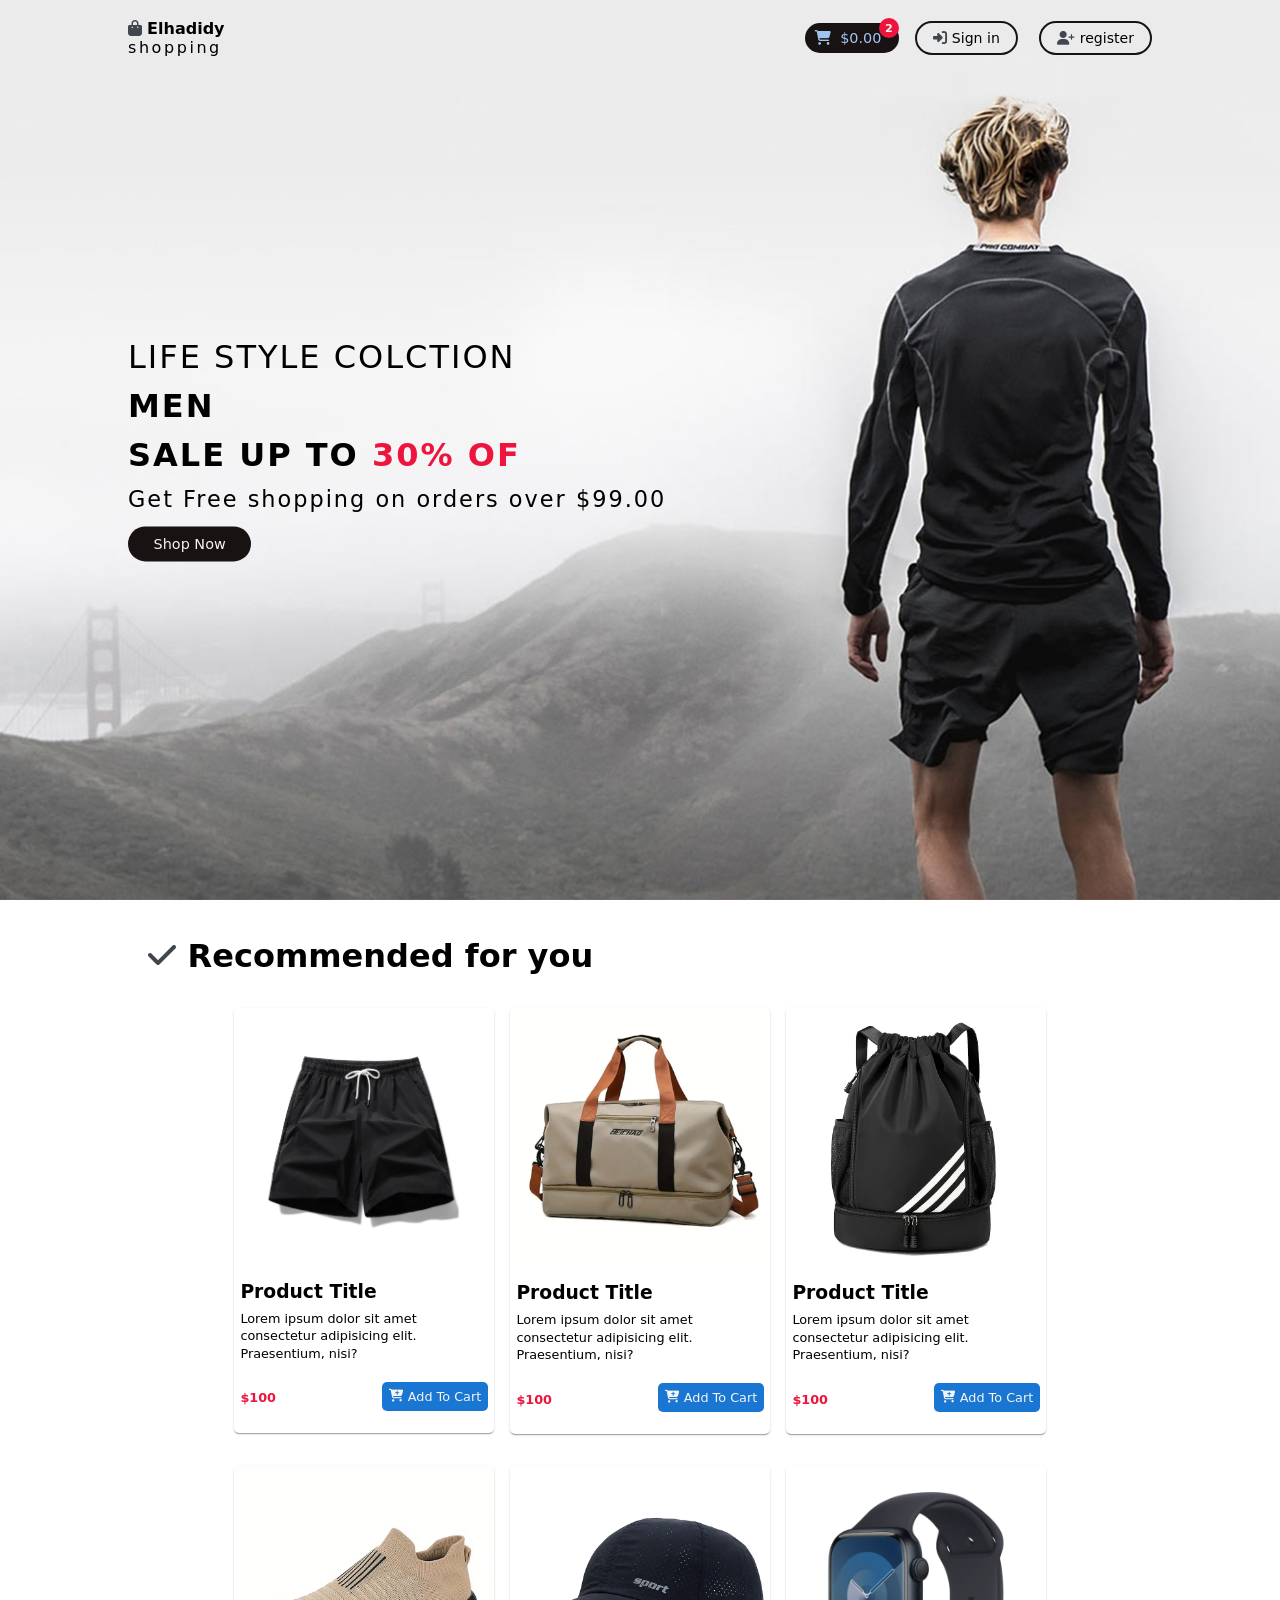
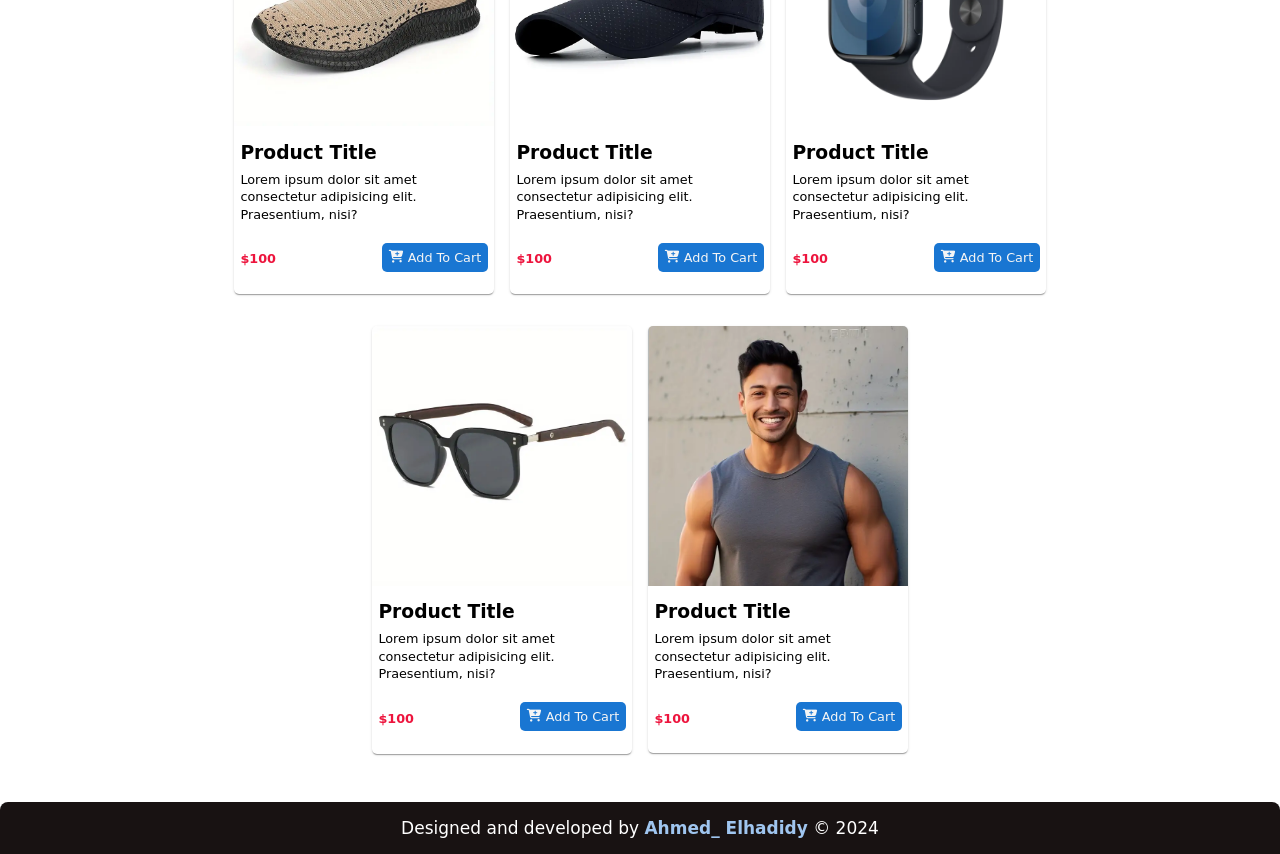
==== index.html @ a4d2ae22 "Upload The Design" ====
<!DOCTYPE html>
<html lang="en">

<head>
  <meta charset="UTF-8" />
  <meta name="viewport" content="width=device-width, initial-scale=1.0" />
  <link rel="shortcut icon" href="/images/bag-shopping-solid.svg" type="image/x-icon">
  <link rel="stylesheet" href="/css/main.css" />
  <link rel="stylesheet" href="/css/header.css">
  <link rel="stylesheet" href="/css/pages/index.css">
  <link rel="stylesheet" href="/css/pages/footer.css">
  <link rel="stylesheet" href="https://cdnjs.cloudflare.com/ajax/libs/font-awesome/6.6.0/css/all.min.css"
    integrity="sha512-Kc323vGBEqzTmouAECnVceyQqyqdsSiqLQISBL29aUW4U/M7pSPA/gEUZQqv1cwx4OnYxTxve5UMg5GT6L4JJg=="
    crossorigin="anonymous" referrerpolicy="no-referrer" />
  <title>Elhadidy</title>
</head>

<body>
  <div class="top-img">
    <header id="head" class="flex">
      <div class="logo">
        <i class="fa-solid fa-bag-shopping"></i>
        <span>Elhadidy</span>
        <p>shopping</p>
      </div>
      <div class="links">
        <a href="/pages/Cart.html" class="cart"><i class="fa-solid fa-cart-shopping"></i>
          $0.00<span class="proudct-number">2</span>
          <a href="./pages/signin.html" class="sign"><i class="fa-solid fa-right-to-bracket"></i>Sign in</a>
          <a href="./pages/register.html" class="register"><i class="fa-solid fa-user-plus"></i>register</a>
      </div>
    </header>
    <section class="content">
      <div class="lifestyle">Life Style Colction</div>
      <div class="men">Men</div>
      <div class="sale">Sale Up To
        <span>30% of </span>
      </div>
      <div class="get-free">Get Free shopping on orders over
        <span>$99.00</span>
      </div>
      <button>Shop Now</button>
    </section>

  </div>
  <main>
    <h1 class="recommended"><i class="fa-solid fa-check"></i> Recommended for you</h1>
    <section class="proudcts flex">
      <article class="card">
        <a href="./pages/products-detels .html" target="_blank">
          <img src="./images/1.png" alt="text"></a>
        <div class="content">
          <h1 class="title">product title</h1>
          <p class="descrption">
            Lorem ipsum dolor sit amet consectetur adipisicing elit. Praesentium, nisi?</p>
         <div class="flex">
           <div class="price">$100</div>
           <button class="flex"> <i class="fa-solid fa-cart-plus"></i> Add To Cart</button>
         </div>
        </div>
      </article>
      <article class="card">
        <a href="./pages/products-detels .html" target="_blank">
          <img src="./images/2.webp" alt="text"></a>
        <div class="content">
          <h1 class="title">product title</h1>
          <p class="descrption">
            Lorem ipsum dolor sit amet consectetur adipisicing elit. Praesentium, nisi?</p>
         <div class="flex">
           <div class="price">$100</div>
           <button class="flex"><i class="fa-solid fa-cart-plus"></i> Add To Cart</button>
         </div >
        </div>
      </article>
      <article class="card">
        <a href="./pages/products-detels .html" target="_blank">
          <img src="./images/3.webp" alt="text"></a>
        <div class="content">
          <h1 class="title">product title</h1>
          <p class="descrption">
            Lorem ipsum dolor sit amet consectetur adipisicing elit. Praesentium, nisi?</p>
         <div class="flex">
           <div class="price">$100</div>
           <button class="flex"><i class="fa-solid fa-cart-plus"></i> Add To Cart</button>
         </div>
        </div>
      </article>
      <article class="card">
        <a href="./pages/products-detels .html" target="_blank">
          <img src="./images/4.webp" alt="text"></a>
        <div class="content">
          <h1 class="title">product title</h1>
          <p class="descrption">
            Lorem ipsum dolor sit amet consectetur adipisicing elit. Praesentium, nisi?</p>
         <div class="flex">
           <div class="price">$100</div>
           <button class="flex"><i class="fa-solid fa-cart-plus"></i> Add To Cart</button>
         </div>
        </div>
      </article>
      <article class="card">
        <a href="./pages/products-detels .html" target="_blank">
          <img src="./images/5.webp" alt="text"></a>
        <div class="content">
          <h1 class="title">product title</h1>
          <p class="descrption">
            Lorem ipsum dolor sit amet consectetur adipisicing elit. Praesentium, nisi?</p>
         <div class="flex">
           <div class="price">$100</div>
           <button class="flex"><i class="fa-solid fa-cart-plus"></i> Add To Cart</button>
         </div>
        </div>
      </article>
      <article class="card">
        <a href="./pages/products-detels .html" target="_blank">
          <img src="./images/6.webp" alt="text"></a>
        <div class="content">
          <h1 class="title">product title</h1>
          <p class="descrption">
            Lorem ipsum dolor sit amet consectetur adipisicing elit. Praesentium, nisi?</p>
         <div class="flex">
           <div class="price">$100</div>
           <button class="flex"><i class="fa-solid fa-cart-plus"></i> Add To Cart</button>
         </div>
        </div>
      </article>
      <article class="card">
        <a href="./pages/products-detels .html" target="_blank">
          <img src="./images/7.webp" alt="text"></a>
        <div class="content">
          <h1 class="title">product title</h1>
          <p class="descrption">
            Lorem ipsum dolor sit amet consectetur adipisicing elit. Praesentium, nisi?</p>
         <div class="flex">
           <div class="price">$100</div>
           <button class="flex"><i class="fa-solid fa-cart-plus"></i> Add To Cart</button>
         </div>
        </div>
      </article>
      <article class="card">
        <a href="./pages/products-detels .html" target="_blank">
          <img src="./images/8.png" alt="text"></a>
        <div class="content">
          <h1 class="title">product title</h1>
          <p class="descrption">
            Lorem ipsum dolor sit amet consectetur adipisicing elit. Praesentium, nisi?</p>
         <div class="flex">
           <div class="price">$100</div>
           <button class="flex"><i class="fa-solid fa-cart-plus"></i> Add To Cart</button>
         </div>
        </div>
      </article>
    </section>
  </main>
  <footer>Designed and developed by <span>Ahmed_ Elhadidy</span> © 2024 </footer>
</body>
<script src="js/main.js"></script>
</html>
---- css/main.css ----
/* ===============
      Colors
================== */
:root {
  --bodyBG: #f5f5f5;
  --bodyFont: #181212;
  --fontColor: #9fc5ef;
  --icon: #40464d;
  --numberColor:#ed143d;
  --redButton:#ed143d;
  --buttonColor :#1976d2;
  --footer-bg:#181212;
  --white: #fff;
}
/*=================
    my class 
  =================*/

.border {
  border: 2px red solid;
}
.flex {
  display: flex;
  align-items: center;
}
/* =====================
     General Style
 ======================== */
* {
  margin: 0;
  padding: 0;
  user-select: none;
}
@import url("https://fonts.googleapis.com/css2?family=Roboto:wght@100;300;400;500;700;900&display=swap");

html {
  font-family: system-ui, -apple-system, "Roboto", sans-serif;
  box-sizing: border-box;
  scroll-behavior: smooth;

}
main {
  width: 80%;
  margin-inline: auto;
}
@media (width < 600px ) {
  main {
    width: 100%;
  }
}
*,
*:before,
*:after {
  box-sizing: inherit;
}
::-webkit-scrollbar {
  width: 0.88rem;
}

::-webkit-scrollbar-track {
  border: 7px solid #292c3b;
  box-shadow: inset 0 0 2.5px 2px rgba(0, 0, 0, 0.5);
  border-radius: 4px;
  background-color: #d4d4d8;
}

::-webkit-scrollbar-thumb {
  background: #999;
  border-radius: 2px;
}

::-webkit-scrollbar-thumb:hover {
  background: #555;
}

/* for Firefox */
html {
  scrollbar-color: #9e4673 #3d4a59;
}
/* =====================
      Html Element
   ===================== */
.fixed {
  position: fixed;
  right: 0;
  left: 0;
  background-color: var(--footer-bg);
  z-index: 11;
  color: var(--white);
  & .fa-solid {
    color: var(--white);
  }
}
   a,
button {
  all: unset;
  display: inline-block;
  transition: 0.2s;
}
button:active,
a:active {
  scale: 0.8;
}
button:hover,
a:hover {
  cursor: pointer;
}
button:disabled {
  opacity: 0.7;
  cursor: no-drop;
  scale: 1;
}
li {
  list-style: none;
}
.fa-solid {
  color: var(--icon);
}
---- css/header.css ----
header.flex {
  justify-content: space-between;
  align-items: center;
  padding-inline: 10%;
  padding-top: 1.2rem;

  & .sign {
    margin-inline: 1rem;
  }

  & .sign,
  .register {
    padding: 0.44rem 1rem;
    border: 2px solid var(--bodyFont);
    border-radius: 20px;
    font-size: 0.88rem;
    font-weight: 500;
  }
  & .links .fa-solid {
    margin-right: 0.3rem;
  }
  & .sign:hover,
  .register:hover,
  .sign:hover .fa-solid,
  .register:hover .fa-solid {
    background-color: var(--bodyFont);
    color: var(--fontColor);
  }
  & .cart {
    position: relative;
    padding: 0.44rem 1.1rem 0.44rem 0.6rem;
    background-color: var(--bodyFont);
    border-radius: 20px;
    color: var(--fontColor);
    font-size: 0.9rem;
    font-weight: 500;
  }
  & .cart .fa-solid {
    color: var(--fontColor);
  }
  & .cart .proudct-number {
    position: absolute;
    width: 20px;
    height: 20px;
    background-color:var(--numberColor);
    top: -5px;
    font-size: 0.7rem;
    font-weight: bold;
    right: 0;
    color: var(--bodyBG);
    border-radius: 50%;
    display: flex;
    align-items: center;
    justify-content: center;
  }

  & .logo .fa-solid {
    font-size: 1rem;
  }
  & .logo span {
    font-weight: bold;
  }
  & .logo p {
    letter-spacing: 0.16rem;
    font-weight: 400;
  }
}


@media( width < 600px){
    header.flex  {
        justify-content: center;
        padding-inline: 0;
        
        & .logo .fa-solid, p {
            display: none;
        }
        
        & .links {
            display: flex;
            flex-wrap: wrap;
            gap: 1rem;
            margin-left: 10px;
            justify-content: center;
        }
    
    }
    }
---- css/pages/index.css ----
div.top-img {
  position: relative;
  background-image: url(../../images/bac.jpg);
  height: 100vh;
  background-position: center;
  background-repeat: no-repeat;
  background-size: cover;
  background-attachment: fixed;
}
@media (width < 1000px) {
  div.top-img {
    background-position: left;
  }
}
section.content {
  position: absolute;
  font-size: 2rem;
  letter-spacing: 2px;
  transform: translateY(-50%);
  top: 50%;
  font-size: 2rem;
  margin-left: 10%;

  & .lifestyle {
    text-transform: uppercase;
    font-size: 2rem;
  }
  & .men {
    text-transform: uppercase;
    margin-top: 0.7rem;
    font-weight: bold;
  }
  & .sale {
    margin-block: 0.7rem;
    text-transform: uppercase;
    font-weight: bold;
  }
  & .sale span {
    color: var(--numberColor);
  }
  & .get-free {
    font-size: 1.4rem;
  }
  & button {
    background-color: var(--bodyFont);
    letter-spacing: 0;
    border-radius: 20px;
    padding: 0.6rem 1.6rem;
    margin-top: 0.9rem;
    font-size: 0.9rem;
    color: var(--bodyBG);
  }
}
main .recommended{
    margin: 2.3rem 0 2rem 2% ;
}
@media (width < 600px ) {
    main .recommended {
        margin : 2.3rem 0 2rem 0.5% ;
        font-size: 1.5rem;
    }
}
main section.proudcts.flex {
  flex-wrap: wrap;
  justify-content: center;
  gap: 2rem 1rem;

  & article.card {
    border-radius: 5px;
    box-shadow: 0px 2px 1px -1px rgba(0, 0, 0, 0.2),
      0px 1px 1px 0px rgba(0, 0, 0, 0.14), 0px 1px 3px 0px rgba(0, 0, 0, 0.12);
      transition: 0.2s;
  }
  & article.card:hover {
    scale: 1.01;
  }
  & img {
    width: 260px;
    border-radius: 5px 5px 0 0;   
  }
  & .content {
    width: 260px;
    background-color: #fff;
    border-radius: 0 0 5px 5px;
  }
  & .content .flex {
    justify-content: space-between;
    padding-inline: 0.4rem;
    margin-top: 0.5rem;
    margin-bottom: 0.7rem;


  }
  & .content .title {
    padding-top: 0.7rem;
    padding-inline: 0.4rem;
    text-transform: capitalize;
  }
  & .content .descrption {
    margin-top: 0.5rem;
    margin-bottom: 0.7rem;
    font-size: 0.8rem;
    padding-inline: 0.4rem;
    line-height: 1.1rem;
  }
  & .content .price {
    font-size: 0.8rem;
    font-weight: bold;
    color: var(--numberColor);
  }
  & .content button {
    font-size: 0.8rem;
    padding: 0.44rem 1rem;
    border-radius: 5px;
    color: var(--bodyBG);
    background-color: var(--buttonColor);
    gap: 0.33rem;
  }
  & .content .fa-solid {
    color: var(--bodyBG);
    }
}
---- css/pages/footer.css ----
footer {
    text-align: center;
    background-color: var(--footer-bg);
    border-top-left-radius: 8px;
    border-top-right-radius: 8px;
    padding-block: 1rem;
    margin-top: 3rem;
    color: white;
    font-size: 17px;
    
    & span {
        color: var(--fontColor);
        font-weight: bold;
        cursor: pointer;
    }
}
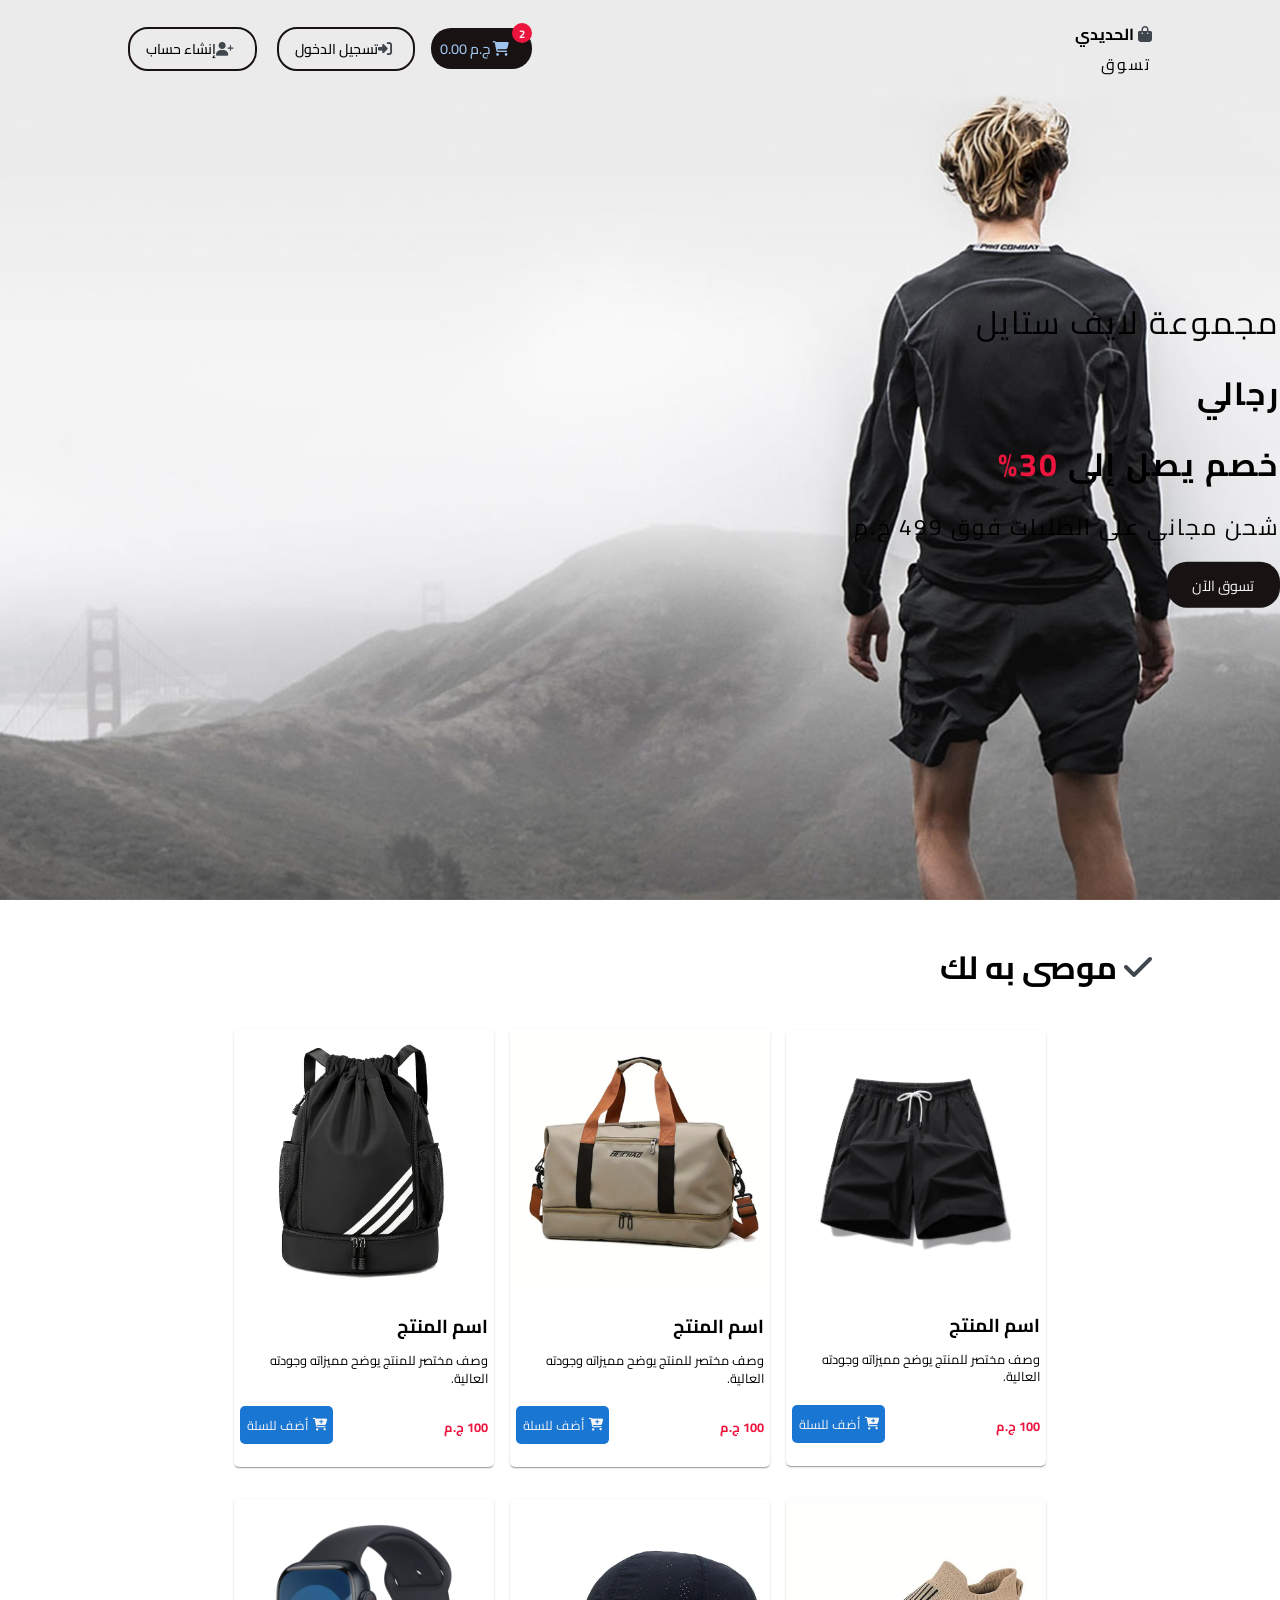
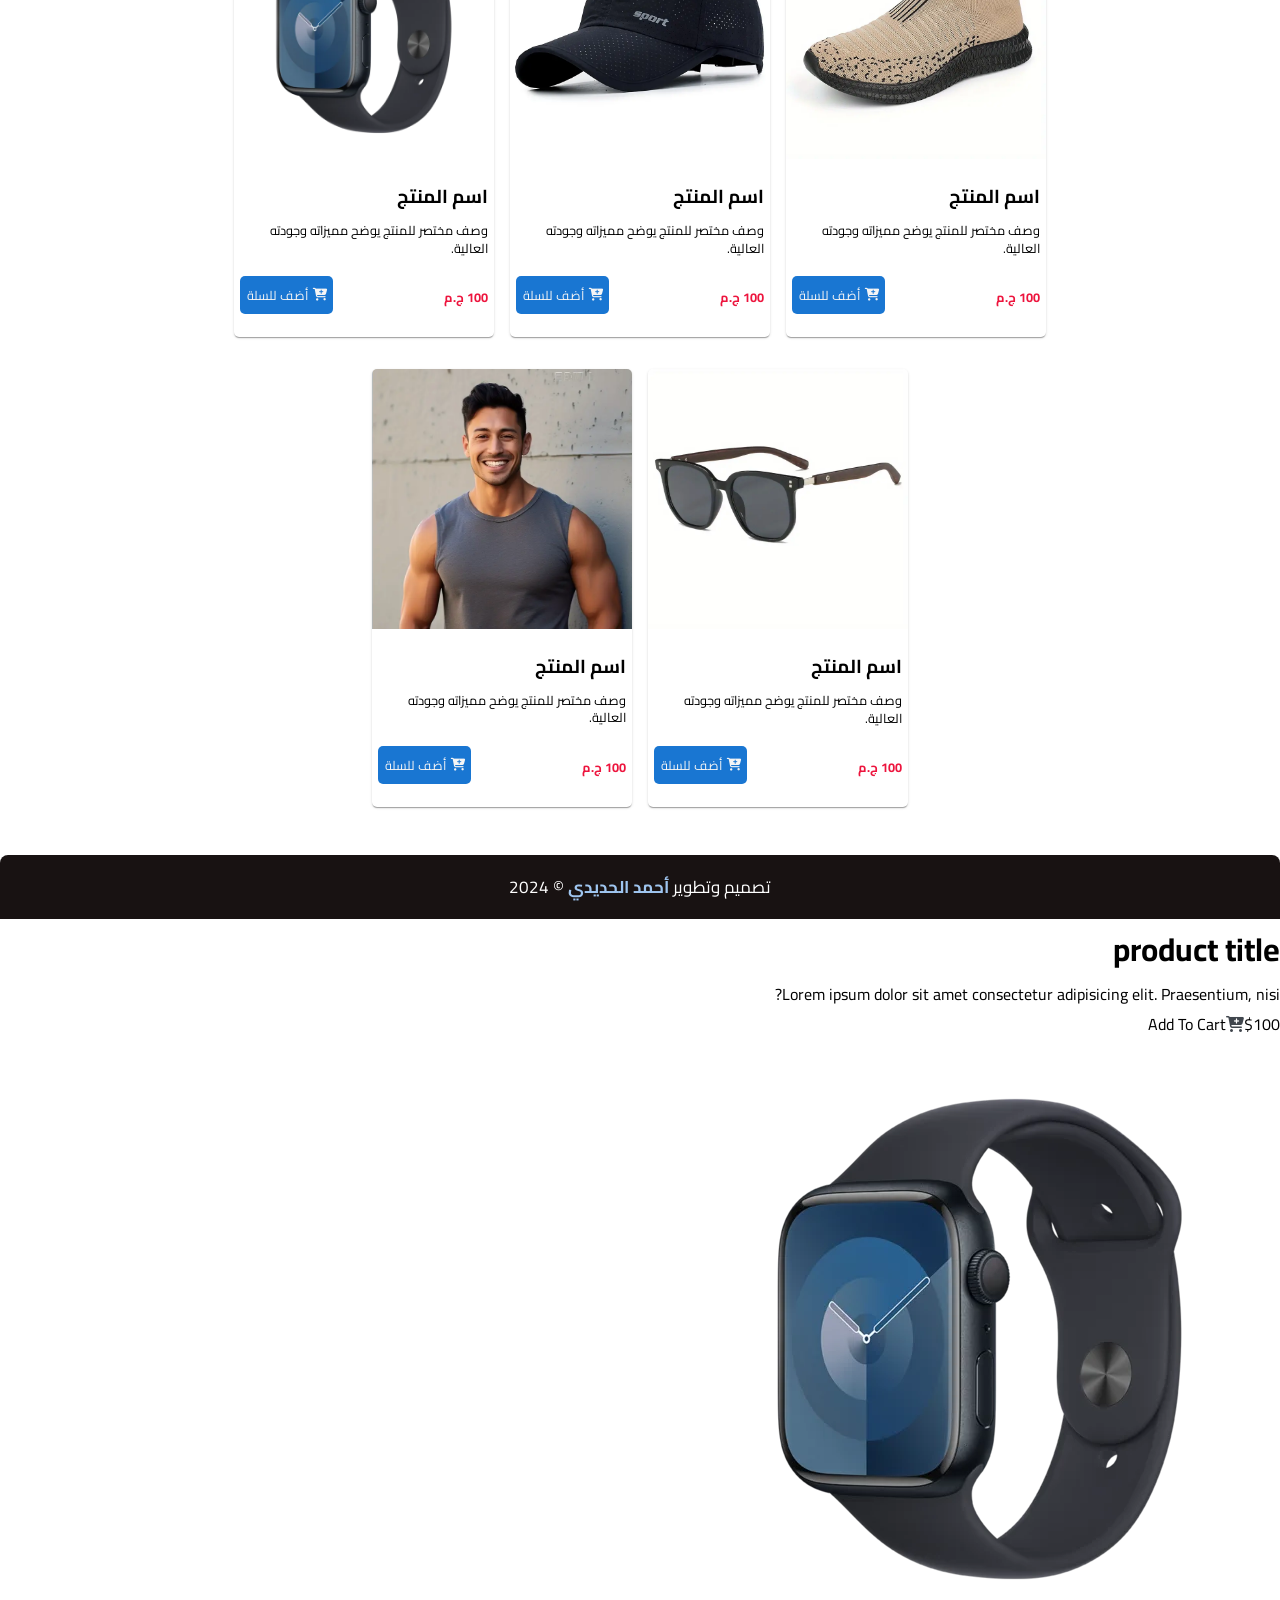
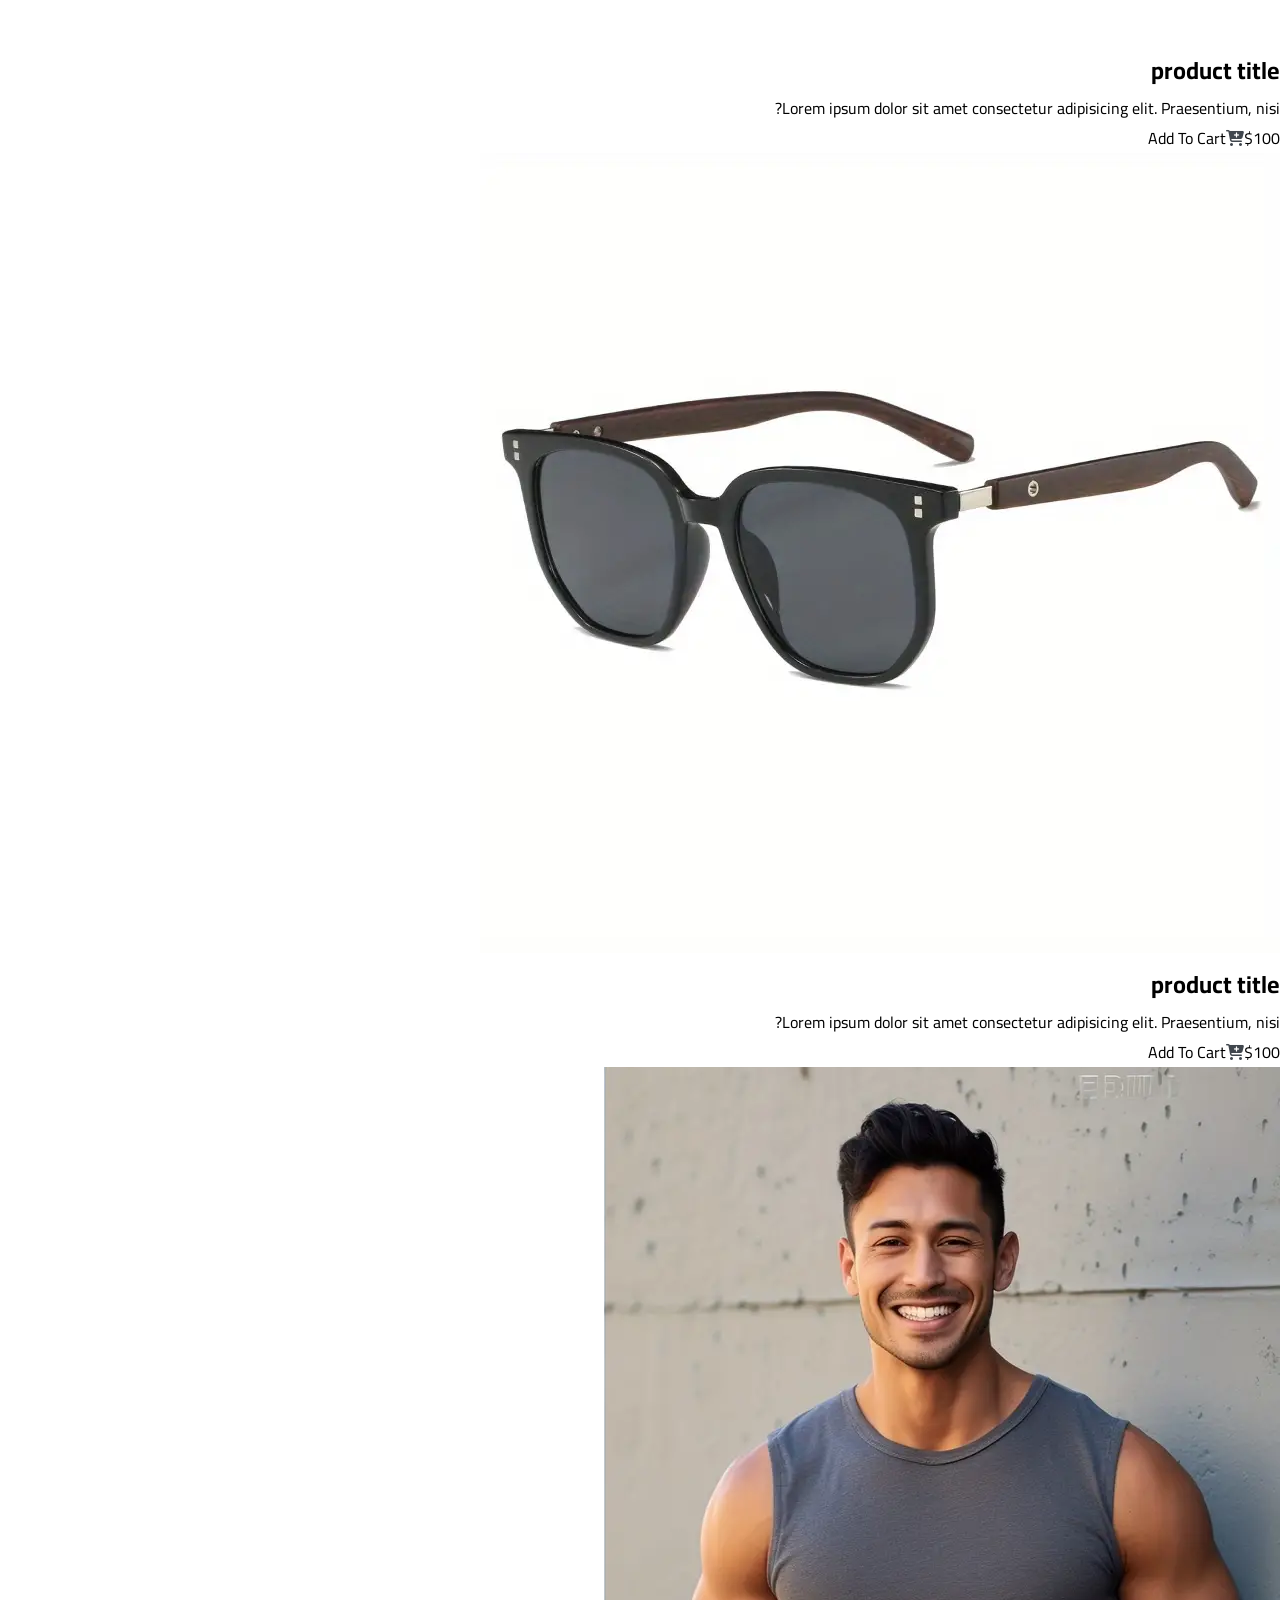
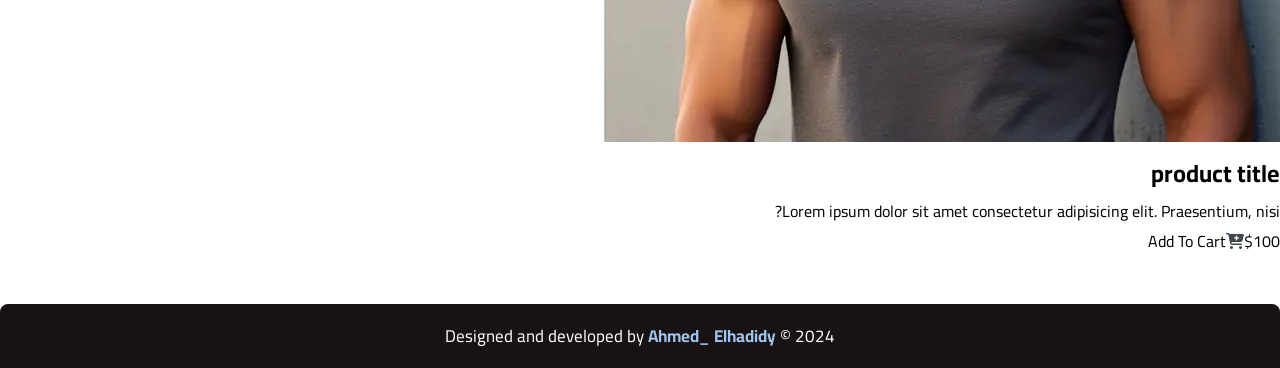
==== commit 6b0484cc: "Implement Arabic language support in index.html Added Arabic language support with right-to-left tex" ====
--- a/index.html
+++ b/index.html
@@ -1,158 +1,196 @@
-<!DOCTYPE html>
-<html lang="en">
-
-<head>
-  <meta charset="UTF-8" />
-  <meta name="viewport" content="width=device-width, initial-scale=1.0" />
-  <link rel="shortcut icon" href="/images/bag-shopping-solid.svg" type="image/x-icon">
-  <link rel="stylesheet" href="/css/main.css" />
-  <link rel="stylesheet" href="/css/header.css">
-  <link rel="stylesheet" href="/css/pages/index.css">
-  <link rel="stylesheet" href="/css/pages/footer.css">
-  <link rel="stylesheet" href="https://cdnjs.cloudflare.com/ajax/libs/font-awesome/6.6.0/css/all.min.css"
-    integrity="sha512-Kc323vGBEqzTmouAECnVceyQqyqdsSiqLQISBL29aUW4U/M7pSPA/gEUZQqv1cwx4OnYxTxve5UMg5GT6L4JJg=="
-    crossorigin="anonymous" referrerpolicy="no-referrer" />
-  <title>Elhadidy</title>
-</head>
-
-<body>
-  <div class="top-img">
-    <header id="head" class="flex">
-      <div class="logo">
-        <i class="fa-solid fa-bag-shopping"></i>
-        <span>Elhadidy</span>
-        <p>shopping</p>
-      </div>
-      <div class="links">
-        <a href="/pages/Cart.html" class="cart"><i class="fa-solid fa-cart-shopping"></i>
-          $0.00<span class="proudct-number">2</span>
-          <a href="./pages/signin.html" class="sign"><i class="fa-solid fa-right-to-bracket"></i>Sign in</a>
-          <a href="./pages/register.html" class="register"><i class="fa-solid fa-user-plus"></i>register</a>
-      </div>
-    </header>
-    <section class="content">
-      <div class="lifestyle">Life Style Colction</div>
-      <div class="men">Men</div>
-      <div class="sale">Sale Up To
-        <span>30% of </span>
-      </div>
-      <div class="get-free">Get Free shopping on orders over
-        <span>$99.00</span>
-      </div>
-      <button>Shop Now</button>
-    </section>
-
-  </div>
-  <main>
-    <h1 class="recommended"><i class="fa-solid fa-check"></i> Recommended for you</h1>
-    <section class="proudcts flex">
-      <article class="card">
-        <a href="./pages/products-detels .html" target="_blank">
-          <img src="./images/1.png" alt="text"></a>
-        <div class="content">
-          <h1 class="title">product title</h1>
-          <p class="descrption">
-            Lorem ipsum dolor sit amet consectetur adipisicing elit. Praesentium, nisi?</p>
-         <div class="flex">
-           <div class="price">$100</div>
-           <button class="flex"> <i class="fa-solid fa-cart-plus"></i> Add To Cart</button>
-         </div>
-        </div>
-      </article>
-      <article class="card">
-        <a href="./pages/products-detels .html" target="_blank">
-          <img src="./images/2.webp" alt="text"></a>
-        <div class="content">
-          <h1 class="title">product title</h1>
-          <p class="descrption">
-            Lorem ipsum dolor sit amet consectetur adipisicing elit. Praesentium, nisi?</p>
-         <div class="flex">
-           <div class="price">$100</div>
-           <button class="flex"><i class="fa-solid fa-cart-plus"></i> Add To Cart</button>
-         </div >
-        </div>
-      </article>
-      <article class="card">
-        <a href="./pages/products-detels .html" target="_blank">
-          <img src="./images/3.webp" alt="text"></a>
-        <div class="content">
-          <h1 class="title">product title</h1>
-          <p class="descrption">
-            Lorem ipsum dolor sit amet consectetur adipisicing elit. Praesentium, nisi?</p>
-         <div class="flex">
-           <div class="price">$100</div>
-           <button class="flex"><i class="fa-solid fa-cart-plus"></i> Add To Cart</button>
-         </div>
-        </div>
-      </article>
-      <article class="card">
-        <a href="./pages/products-detels .html" target="_blank">
-          <img src="./images/4.webp" alt="text"></a>
-        <div class="content">
-          <h1 class="title">product title</h1>
-          <p class="descrption">
-            Lorem ipsum dolor sit amet consectetur adipisicing elit. Praesentium, nisi?</p>
-         <div class="flex">
-           <div class="price">$100</div>
-           <button class="flex"><i class="fa-solid fa-cart-plus"></i> Add To Cart</button>
-         </div>
-        </div>
-      </article>
-      <article class="card">
-        <a href="./pages/products-detels .html" target="_blank">
-          <img src="./images/5.webp" alt="text"></a>
-        <div class="content">
-          <h1 class="title">product title</h1>
-          <p class="descrption">
-            Lorem ipsum dolor sit amet consectetur adipisicing elit. Praesentium, nisi?</p>
-         <div class="flex">
-           <div class="price">$100</div>
-           <button class="flex"><i class="fa-solid fa-cart-plus"></i> Add To Cart</button>
-         </div>
-        </div>
-      </article>
-      <article class="card">
-        <a href="./pages/products-detels .html" target="_blank">
-          <img src="./images/6.webp" alt="text"></a>
-        <div class="content">
-          <h1 class="title">product title</h1>
-          <p class="descrption">
-            Lorem ipsum dolor sit amet consectetur adipisicing elit. Praesentium, nisi?</p>
-         <div class="flex">
-           <div class="price">$100</div>
-           <button class="flex"><i class="fa-solid fa-cart-plus"></i> Add To Cart</button>
-         </div>
-        </div>
-      </article>
-      <article class="card">
-        <a href="./pages/products-detels .html" target="_blank">
-          <img src="./images/7.webp" alt="text"></a>
-        <div class="content">
-          <h1 class="title">product title</h1>
-          <p class="descrption">
-            Lorem ipsum dolor sit amet consectetur adipisicing elit. Praesentium, nisi?</p>
-         <div class="flex">
-           <div class="price">$100</div>
-           <button class="flex"><i class="fa-solid fa-cart-plus"></i> Add To Cart</button>
-         </div>
-        </div>
-      </article>
-      <article class="card">
-        <a href="./pages/products-detels .html" target="_blank">
-          <img src="./images/8.png" alt="text"></a>
-        <div class="content">
-          <h1 class="title">product title</h1>
-          <p class="descrption">
-            Lorem ipsum dolor sit amet consectetur adipisicing elit. Praesentium, nisi?</p>
-         <div class="flex">
-           <div class="price">$100</div>
-           <button class="flex"><i class="fa-solid fa-cart-plus"></i> Add To Cart</button>
-         </div>
-        </div>
-      </article>
-    </section>
-  </main>
-  <footer>Designed and developed by <span>Ahmed_ Elhadidy</span> © 2024 </footer>
-</body>
-<script src="js/main.js"></script>
-</html>+<!DOCTYPE html>
+<html lang="ar" dir="rtl">
+
+<head>
+  <meta charset="UTF-8" />
+  <meta name="viewport" content="width=device-width, initial-scale=1.0" />
+  <link rel="shortcut icon" href="/images/bag-shopping-solid.svg" type="image/x-icon">
+  <link rel="stylesheet" href="css/main.css" />
+  <link rel="stylesheet" href="css/header.css">
+  <link rel="stylesheet" href="css/pages/index.css">
+  <link rel="stylesheet" href="css/pages/footer.css">
+  <link rel="stylesheet" href="https://cdnjs.cloudflare.com/ajax/libs/font-awesome/6.6.0/css/all.min.css"
+    integrity="sha512-Kc323vGBEqzTmouAECnVceyQqyqdsSiqLQISBL29aUW4U/M7pSPA/gEUZQqv1cwx4OnYxTxve5UMg5GT6L4JJg=="
+    crossorigin="anonymous" referrerpolicy="no-referrer" />
+  <link rel="preconnect" href="https://fonts.googleapis.com">
+  <link rel="preconnect" href="https://fonts.gstatic.com" crossorigin>
+  <link href="https://fonts.googleapis.com/css2?family=Cairo:wght@400;600;700&display=swap" rel="stylesheet">
+  <style>body, * { font-family: 'Cairo', sans-serif; }</style>
+  <title>الحديدي | متجر إلكتروني</title>
+</head>
+
+<body>
+  <div class="top-img">
+    <header id="head" class="flex">
+      <div class="logo">
+        <i class="fa-solid fa-bag-shopping"></i>
+        <span>الحديدي</span>
+        <p>تسوق</p>
+      </div>
+      <div class="links">
+        <a href="/pages/Cart.html" class="cart"><i class="fa-solid fa-cart-shopping"></i>
+          ج.م 0.00<span class="proudct-number">2</span>
+          <a href="./pages/signin.html" class="sign"><i class="fa-solid fa-right-to-bracket"></i>تسجيل الدخول</a>
+          <a href="./pages/register.html" class="register"><i class="fa-solid fa-user-plus"></i>إنشاء حساب</a>
+      </div>
+    </header>
+    <section class="content">
+      <div class="lifestyle">مجموعة لايف ستايل</div>
+      <div class="men">رجالي</div>
+      <div class="sale">خصم يصل إلى <span>30%</span></div>
+      <div class="get-free">شحن مجاني على الطلبات فوق <span>499 ج.م</span></div>
+      <button>تسوق الآن</button>
+    </section>
+  </div>
+
+  <main>
+    <h1 class="recommended"><i class="fa-solid fa-check"></i> موصى به لك</h1>
+    <section class="proudcts flex">
+      <article class="card">
+        <a href="./pages/products-detels .html" target="_blank"><img src="./images/1.png" alt="منتج"></a>
+        <div class="content">
+          <h1 class="title">اسم المنتج</h1>
+          <p class="descrption">وصف مختصر للمنتج يوضح مميزاته وجودته العالية.</p>
+          <div class="flex">
+            <div class="price">100 ج.م</div>
+            <button class="flex"><i class="fa-solid fa-cart-plus"></i> أضف للسلة</button>
+          </div>
+        </div>
+      </article>
+      <article class="card">
+        <a href="./pages/products-detels .html" target="_blank"><img src="./images/2.webp" alt="منتج"></a>
+        <div class="content">
+          <h1 class="title">اسم المنتج</h1>
+          <p class="descrption">وصف مختصر للمنتج يوضح مميزاته وجودته العالية.</p>
+          <div class="flex">
+            <div class="price">100 ج.م</div>
+            <button class="flex"><i class="fa-solid fa-cart-plus"></i> أضف للسلة</button>
+          </div>
+        </div>
+      </article>
+      <article class="card">
+        <a href="./pages/products-detels .html" target="_blank"><img src="./images/3.webp" alt="منتج"></a>
+        <div class="content">
+          <h1 class="title">اسم المنتج</h1>
+          <p class="descrption">وصف مختصر للمنتج يوضح مميزاته وجودته العالية.</p>
+          <div class="flex">
+            <div class="price">100 ج.م</div>
+            <button class="flex"><i class="fa-solid fa-cart-plus"></i> أضف للسلة</button>
+          </div>
+        </div>
+      </article>
+      <article class="card">
+        <a href="./pages/products-detels .html" target="_blank"><img src="./images/4.webp" alt="منتج"></a>
+        <div class="content">
+          <h1 class="title">اسم المنتج</h1>
+          <p class="descrption">وصف مختصر للمنتج يوضح مميزاته وجودته العالية.</p>
+          <div class="flex">
+            <div class="price">100 ج.م</div>
+            <button class="flex"><i class="fa-solid fa-cart-plus"></i> أضف للسلة</button>
+          </div>
+        </div>
+      </article>
+      <article class="card">
+        <a href="./pages/products-detels .html" target="_blank"><img src="./images/5.webp" alt="منتج"></a>
+        <div class="content">
+          <h1 class="title">اسم المنتج</h1>
+          <p class="descrption">وصف مختصر للمنتج يوضح مميزاته وجودته العالية.</p>
+          <div class="flex">
+            <div class="price">100 ج.م</div>
+            <button class="flex"><i class="fa-solid fa-cart-plus"></i> أضف للسلة</button>
+          </div>
+        </div>
+      </article>
+      <article class="card">
+        <a href="./pages/products-detels .html" target="_blank"><img src="./images/6.webp" alt="منتج"></a>
+        <div class="content">
+          <h1 class="title">اسم المنتج</h1>
+          <p class="descrption">وصف مختصر للمنتج يوضح مميزاته وجودته العالية.</p>
+          <div class="flex">
+            <div class="price">100 ج.م</div>
+            <button class="flex"><i class="fa-solid fa-cart-plus"></i> أضف للسلة</button>
+          </div>
+        </div>
+      </article>
+      <article class="card">
+        <a href="./pages/products-detels .html" target="_blank"><img src="./images/7.webp" alt="منتج"></a>
+        <div class="content">
+          <h1 class="title">اسم المنتج</h1>
+          <p class="descrption">وصف مختصر للمنتج يوضح مميزاته وجودته العالية.</p>
+          <div class="flex">
+            <div class="price">100 ج.م</div>
+            <button class="flex"><i class="fa-solid fa-cart-plus"></i> أضف للسلة</button>
+          </div>
+        </div>
+      </article>
+      <article class="card">
+        <a href="./pages/products-detels .html" target="_blank"><img src="./images/8.png" alt="منتج"></a>
+        <div class="content">
+          <h1 class="title">اسم المنتج</h1>
+          <p class="descrption">وصف مختصر للمنتج يوضح مميزاته وجودته العالية.</p>
+          <div class="flex">
+            <div class="price">100 ج.م</div>
+            <button class="flex"><i class="fa-solid fa-cart-plus"></i> أضف للسلة</button>
+          </div>
+        </div>
+      </article>
+    </section>
+  </main>
+  <footer>تصميم وتطوير <span>أحمد الحديدي</span> © 2024</footer>
+</body>
+<script src="js/main.js"></script>
+</html>        <div class="content">
+          <h1 class="title">product title</h1>
+          <p class="descrption">
+            Lorem ipsum dolor sit amet consectetur adipisicing elit. Praesentium, nisi?</p>
+         <div class="flex">
+           <div class="price">$100</div>
+           <button class="flex"><i class="fa-solid fa-cart-plus"></i> Add To Cart</button>
+         </div>
+        </div>
+      </article>
+      <article class="card">
+        <a href="./pages/products-detels .html" target="_blank">
+          <img src="./images/6.webp" alt="text"></a>
+        <div class="content">
+          <h1 class="title">product title</h1>
+          <p class="descrption">
+            Lorem ipsum dolor sit amet consectetur adipisicing elit. Praesentium, nisi?</p>
+         <div class="flex">
+           <div class="price">$100</div>
+           <button class="flex"><i class="fa-solid fa-cart-plus"></i> Add To Cart</button>
+         </div>
+        </div>
+      </article>
+      <article class="card">
+        <a href="./pages/products-detels .html" target="_blank">
+          <img src="./images/7.webp" alt="text"></a>
+        <div class="content">
+          <h1 class="title">product title</h1>
+          <p class="descrption">
+            Lorem ipsum dolor sit amet consectetur adipisicing elit. Praesentium, nisi?</p>
+         <div class="flex">
+           <div class="price">$100</div>
+           <button class="flex"><i class="fa-solid fa-cart-plus"></i> Add To Cart</button>
+         </div>
+        </div>
+      </article>
+      <article class="card">
+        <a href="./pages/products-detels .html" target="_blank">
+          <img src="./images/8.png" alt="text"></a>
+        <div class="content">
+          <h1 class="title">product title</h1>
+          <p class="descrption">
+            Lorem ipsum dolor sit amet consectetur adipisicing elit. Praesentium, nisi?</p>
+         <div class="flex">
+           <div class="price">$100</div>
+           <button class="flex"><i class="fa-solid fa-cart-plus"></i> Add To Cart</button>
+         </div>
+        </div>
+      </article>
+    </section>
+  </main>
+  <footer>Designed and developed by <span>Ahmed_ Elhadidy</span> © 2024 </footer>
+</body>
+<script src="js/main.js"></script>
+</html>
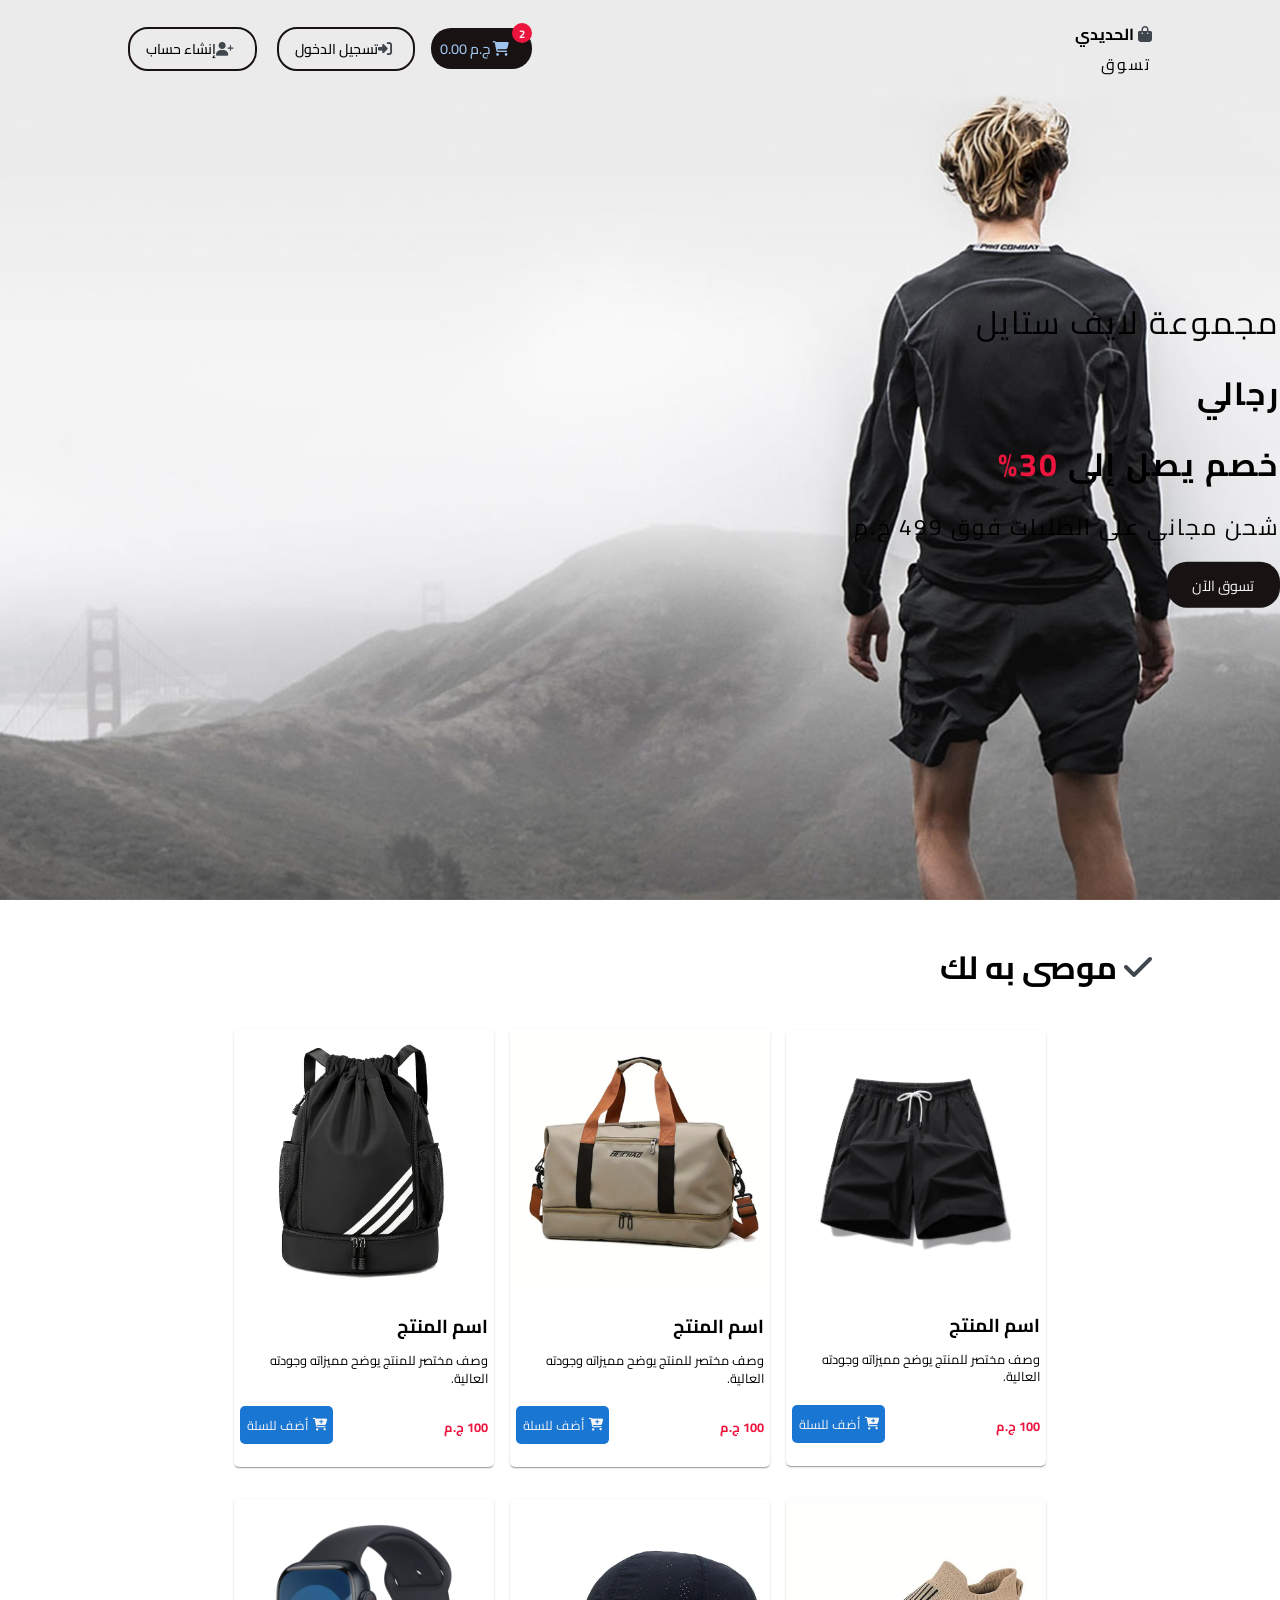
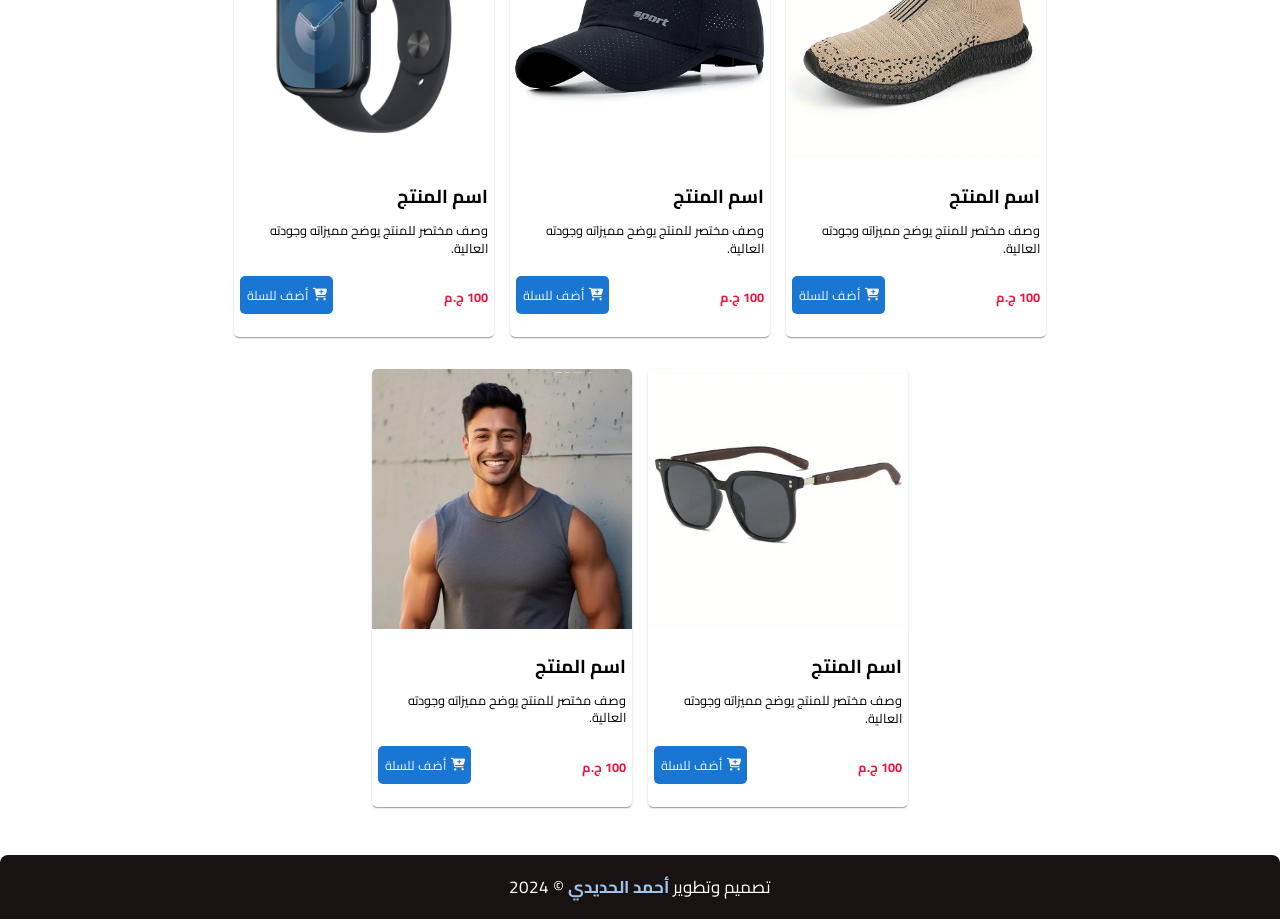
==== commit ca380215: "Add files via upload" ====
--- a/index.html
+++ b/index.html
@@ -1,196 +1,142 @@
-<!DOCTYPE html>
-<html lang="ar" dir="rtl">
-
-<head>
-  <meta charset="UTF-8" />
-  <meta name="viewport" content="width=device-width, initial-scale=1.0" />
-  <link rel="shortcut icon" href="/images/bag-shopping-solid.svg" type="image/x-icon">
-  <link rel="stylesheet" href="css/main.css" />
-  <link rel="stylesheet" href="css/header.css">
-  <link rel="stylesheet" href="css/pages/index.css">
-  <link rel="stylesheet" href="css/pages/footer.css">
-  <link rel="stylesheet" href="https://cdnjs.cloudflare.com/ajax/libs/font-awesome/6.6.0/css/all.min.css"
-    integrity="sha512-Kc323vGBEqzTmouAECnVceyQqyqdsSiqLQISBL29aUW4U/M7pSPA/gEUZQqv1cwx4OnYxTxve5UMg5GT6L4JJg=="
-    crossorigin="anonymous" referrerpolicy="no-referrer" />
-  <link rel="preconnect" href="https://fonts.googleapis.com">
-  <link rel="preconnect" href="https://fonts.gstatic.com" crossorigin>
-  <link href="https://fonts.googleapis.com/css2?family=Cairo:wght@400;600;700&display=swap" rel="stylesheet">
-  <style>body, * { font-family: 'Cairo', sans-serif; }</style>
-  <title>الحديدي | متجر إلكتروني</title>
-</head>
-
-<body>
-  <div class="top-img">
-    <header id="head" class="flex">
-      <div class="logo">
-        <i class="fa-solid fa-bag-shopping"></i>
-        <span>الحديدي</span>
-        <p>تسوق</p>
-      </div>
-      <div class="links">
-        <a href="/pages/Cart.html" class="cart"><i class="fa-solid fa-cart-shopping"></i>
-          ج.م 0.00<span class="proudct-number">2</span>
-          <a href="./pages/signin.html" class="sign"><i class="fa-solid fa-right-to-bracket"></i>تسجيل الدخول</a>
-          <a href="./pages/register.html" class="register"><i class="fa-solid fa-user-plus"></i>إنشاء حساب</a>
-      </div>
-    </header>
-    <section class="content">
-      <div class="lifestyle">مجموعة لايف ستايل</div>
-      <div class="men">رجالي</div>
-      <div class="sale">خصم يصل إلى <span>30%</span></div>
-      <div class="get-free">شحن مجاني على الطلبات فوق <span>499 ج.م</span></div>
-      <button>تسوق الآن</button>
-    </section>
-  </div>
-
-  <main>
-    <h1 class="recommended"><i class="fa-solid fa-check"></i> موصى به لك</h1>
-    <section class="proudcts flex">
-      <article class="card">
-        <a href="./pages/products-detels .html" target="_blank"><img src="./images/1.png" alt="منتج"></a>
-        <div class="content">
-          <h1 class="title">اسم المنتج</h1>
-          <p class="descrption">وصف مختصر للمنتج يوضح مميزاته وجودته العالية.</p>
-          <div class="flex">
-            <div class="price">100 ج.م</div>
-            <button class="flex"><i class="fa-solid fa-cart-plus"></i> أضف للسلة</button>
-          </div>
-        </div>
-      </article>
-      <article class="card">
-        <a href="./pages/products-detels .html" target="_blank"><img src="./images/2.webp" alt="منتج"></a>
-        <div class="content">
-          <h1 class="title">اسم المنتج</h1>
-          <p class="descrption">وصف مختصر للمنتج يوضح مميزاته وجودته العالية.</p>
-          <div class="flex">
-            <div class="price">100 ج.م</div>
-            <button class="flex"><i class="fa-solid fa-cart-plus"></i> أضف للسلة</button>
-          </div>
-        </div>
-      </article>
-      <article class="card">
-        <a href="./pages/products-detels .html" target="_blank"><img src="./images/3.webp" alt="منتج"></a>
-        <div class="content">
-          <h1 class="title">اسم المنتج</h1>
-          <p class="descrption">وصف مختصر للمنتج يوضح مميزاته وجودته العالية.</p>
-          <div class="flex">
-            <div class="price">100 ج.م</div>
-            <button class="flex"><i class="fa-solid fa-cart-plus"></i> أضف للسلة</button>
-          </div>
-        </div>
-      </article>
-      <article class="card">
-        <a href="./pages/products-detels .html" target="_blank"><img src="./images/4.webp" alt="منتج"></a>
-        <div class="content">
-          <h1 class="title">اسم المنتج</h1>
-          <p class="descrption">وصف مختصر للمنتج يوضح مميزاته وجودته العالية.</p>
-          <div class="flex">
-            <div class="price">100 ج.م</div>
-            <button class="flex"><i class="fa-solid fa-cart-plus"></i> أضف للسلة</button>
-          </div>
-        </div>
-      </article>
-      <article class="card">
-        <a href="./pages/products-detels .html" target="_blank"><img src="./images/5.webp" alt="منتج"></a>
-        <div class="content">
-          <h1 class="title">اسم المنتج</h1>
-          <p class="descrption">وصف مختصر للمنتج يوضح مميزاته وجودته العالية.</p>
-          <div class="flex">
-            <div class="price">100 ج.م</div>
-            <button class="flex"><i class="fa-solid fa-cart-plus"></i> أضف للسلة</button>
-          </div>
-        </div>
-      </article>
-      <article class="card">
-        <a href="./pages/products-detels .html" target="_blank"><img src="./images/6.webp" alt="منتج"></a>
-        <div class="content">
-          <h1 class="title">اسم المنتج</h1>
-          <p class="descrption">وصف مختصر للمنتج يوضح مميزاته وجودته العالية.</p>
-          <div class="flex">
-            <div class="price">100 ج.م</div>
-            <button class="flex"><i class="fa-solid fa-cart-plus"></i> أضف للسلة</button>
-          </div>
-        </div>
-      </article>
-      <article class="card">
-        <a href="./pages/products-detels .html" target="_blank"><img src="./images/7.webp" alt="منتج"></a>
-        <div class="content">
-          <h1 class="title">اسم المنتج</h1>
-          <p class="descrption">وصف مختصر للمنتج يوضح مميزاته وجودته العالية.</p>
-          <div class="flex">
-            <div class="price">100 ج.م</div>
-            <button class="flex"><i class="fa-solid fa-cart-plus"></i> أضف للسلة</button>
-          </div>
-        </div>
-      </article>
-      <article class="card">
-        <a href="./pages/products-detels .html" target="_blank"><img src="./images/8.png" alt="منتج"></a>
-        <div class="content">
-          <h1 class="title">اسم المنتج</h1>
-          <p class="descrption">وصف مختصر للمنتج يوضح مميزاته وجودته العالية.</p>
-          <div class="flex">
-            <div class="price">100 ج.م</div>
-            <button class="flex"><i class="fa-solid fa-cart-plus"></i> أضف للسلة</button>
-          </div>
-        </div>
-      </article>
-    </section>
-  </main>
-  <footer>تصميم وتطوير <span>أحمد الحديدي</span> © 2024</footer>
-</body>
-<script src="js/main.js"></script>
-</html>        <div class="content">
-          <h1 class="title">product title</h1>
-          <p class="descrption">
-            Lorem ipsum dolor sit amet consectetur adipisicing elit. Praesentium, nisi?</p>
-         <div class="flex">
-           <div class="price">$100</div>
-           <button class="flex"><i class="fa-solid fa-cart-plus"></i> Add To Cart</button>
-         </div>
-        </div>
-      </article>
-      <article class="card">
-        <a href="./pages/products-detels .html" target="_blank">
-          <img src="./images/6.webp" alt="text"></a>
-        <div class="content">
-          <h1 class="title">product title</h1>
-          <p class="descrption">
-            Lorem ipsum dolor sit amet consectetur adipisicing elit. Praesentium, nisi?</p>
-         <div class="flex">
-           <div class="price">$100</div>
-           <button class="flex"><i class="fa-solid fa-cart-plus"></i> Add To Cart</button>
-         </div>
-        </div>
-      </article>
-      <article class="card">
-        <a href="./pages/products-detels .html" target="_blank">
-          <img src="./images/7.webp" alt="text"></a>
-        <div class="content">
-          <h1 class="title">product title</h1>
-          <p class="descrption">
-            Lorem ipsum dolor sit amet consectetur adipisicing elit. Praesentium, nisi?</p>
-         <div class="flex">
-           <div class="price">$100</div>
-           <button class="flex"><i class="fa-solid fa-cart-plus"></i> Add To Cart</button>
-         </div>
-        </div>
-      </article>
-      <article class="card">
-        <a href="./pages/products-detels .html" target="_blank">
-          <img src="./images/8.png" alt="text"></a>
-        <div class="content">
-          <h1 class="title">product title</h1>
-          <p class="descrption">
-            Lorem ipsum dolor sit amet consectetur adipisicing elit. Praesentium, nisi?</p>
-         <div class="flex">
-           <div class="price">$100</div>
-           <button class="flex"><i class="fa-solid fa-cart-plus"></i> Add To Cart</button>
-         </div>
-        </div>
-      </article>
-    </section>
-  </main>
-  <footer>Designed and developed by <span>Ahmed_ Elhadidy</span> © 2024 </footer>
-</body>
-<script src="js/main.js"></script>
-</html>
+<!DOCTYPE html>
+<html lang="ar" dir="rtl">
+
+<head>
+  <meta charset="UTF-8" />
+  <meta name="viewport" content="width=device-width, initial-scale=1.0" />
+  <link rel="shortcut icon" href="/images/bag-shopping-solid.svg" type="image/x-icon">
+  <link rel="stylesheet" href="css/main.css" />
+  <link rel="stylesheet" href="css/header.css">
+  <link rel="stylesheet" href="css/pages/index.css">
+  <link rel="stylesheet" href="css/pages/footer.css">
+  <link rel="stylesheet" href="https://cdnjs.cloudflare.com/ajax/libs/font-awesome/6.6.0/css/all.min.css"
+    integrity="sha512-Kc323vGBEqzTmouAECnVceyQqyqdsSiqLQISBL29aUW4U/M7pSPA/gEUZQqv1cwx4OnYxTxve5UMg5GT6L4JJg=="
+    crossorigin="anonymous" referrerpolicy="no-referrer" />
+  <link rel="preconnect" href="https://fonts.googleapis.com">
+  <link rel="preconnect" href="https://fonts.gstatic.com" crossorigin>
+  <link href="https://fonts.googleapis.com/css2?family=Cairo:wght@400;600;700&display=swap" rel="stylesheet">
+  <style>body, * { font-family: 'Cairo', sans-serif; }</style>
+  <title>الحديدي | متجر إلكتروني</title>
+</head>
+
+<body>
+  <div class="top-img">
+    <header id="head" class="flex">
+      <div class="logo">
+        <i class="fa-solid fa-bag-shopping"></i>
+        <span>الحديدي</span>
+        <p>تسوق</p>
+      </div>
+      <div class="links">
+        <a href="/pages/Cart.html" class="cart"><i class="fa-solid fa-cart-shopping"></i>
+          ج.م 0.00<span class="proudct-number">2</span>
+          <a href="./pages/signin.html" class="sign"><i class="fa-solid fa-right-to-bracket"></i>تسجيل الدخول</a>
+          <a href="./pages/register.html" class="register"><i class="fa-solid fa-user-plus"></i>إنشاء حساب</a>
+      </div>
+    </header>
+    <section class="content">
+      <div class="lifestyle">مجموعة لايف ستايل</div>
+      <div class="men">رجالي</div>
+      <div class="sale">خصم يصل إلى <span>30%</span></div>
+      <div class="get-free">شحن مجاني على الطلبات فوق <span>499 ج.م</span></div>
+      <button>تسوق الآن</button>
+    </section>
+  </div>
+
+  <main>
+    <h1 class="recommended"><i class="fa-solid fa-check"></i> موصى به لك</h1>
+    <section class="proudcts flex">
+      <article class="card">
+        <a href="./pages/products-detels .html" target="_blank"><img src="./images/1.png" alt="منتج"></a>
+        <div class="content">
+          <h1 class="title">اسم المنتج</h1>
+          <p class="descrption">وصف مختصر للمنتج يوضح مميزاته وجودته العالية.</p>
+          <div class="flex">
+            <div class="price">100 ج.م</div>
+            <button class="flex"><i class="fa-solid fa-cart-plus"></i> أضف للسلة</button>
+          </div>
+        </div>
+      </article>
+      <article class="card">
+        <a href="./pages/products-detels .html" target="_blank"><img src="./images/2.webp" alt="منتج"></a>
+        <div class="content">
+          <h1 class="title">اسم المنتج</h1>
+          <p class="descrption">وصف مختصر للمنتج يوضح مميزاته وجودته العالية.</p>
+          <div class="flex">
+            <div class="price">100 ج.م</div>
+            <button class="flex"><i class="fa-solid fa-cart-plus"></i> أضف للسلة</button>
+          </div>
+        </div>
+      </article>
+      <article class="card">
+        <a href="./pages/products-detels .html" target="_blank"><img src="./images/3.webp" alt="منتج"></a>
+        <div class="content">
+          <h1 class="title">اسم المنتج</h1>
+          <p class="descrption">وصف مختصر للمنتج يوضح مميزاته وجودته العالية.</p>
+          <div class="flex">
+            <div class="price">100 ج.م</div>
+            <button class="flex"><i class="fa-solid fa-cart-plus"></i> أضف للسلة</button>
+          </div>
+        </div>
+      </article>
+      <article class="card">
+        <a href="./pages/products-detels .html" target="_blank"><img src="./images/4.webp" alt="منتج"></a>
+        <div class="content">
+          <h1 class="title">اسم المنتج</h1>
+          <p class="descrption">وصف مختصر للمنتج يوضح مميزاته وجودته العالية.</p>
+          <div class="flex">
+            <div class="price">100 ج.م</div>
+            <button class="flex"><i class="fa-solid fa-cart-plus"></i> أضف للسلة</button>
+          </div>
+        </div>
+      </article>
+      <article class="card">
+        <a href="./pages/products-detels .html" target="_blank"><img src="./images/5.webp" alt="منتج"></a>
+        <div class="content">
+          <h1 class="title">اسم المنتج</h1>
+          <p class="descrption">وصف مختصر للمنتج يوضح مميزاته وجودته العالية.</p>
+          <div class="flex">
+            <div class="price">100 ج.م</div>
+            <button class="flex"><i class="fa-solid fa-cart-plus"></i> أضف للسلة</button>
+          </div>
+        </div>
+      </article>
+      <article class="card">
+        <a href="./pages/products-detels .html" target="_blank"><img src="./images/6.webp" alt="منتج"></a>
+        <div class="content">
+          <h1 class="title">اسم المنتج</h1>
+          <p class="descrption">وصف مختصر للمنتج يوضح مميزاته وجودته العالية.</p>
+          <div class="flex">
+            <div class="price">100 ج.م</div>
+            <button class="flex"><i class="fa-solid fa-cart-plus"></i> أضف للسلة</button>
+          </div>
+        </div>
+      </article>
+      <article class="card">
+        <a href="./pages/products-detels .html" target="_blank"><img src="./images/7.webp" alt="منتج"></a>
+        <div class="content">
+          <h1 class="title">اسم المنتج</h1>
+          <p class="descrption">وصف مختصر للمنتج يوضح مميزاته وجودته العالية.</p>
+          <div class="flex">
+            <div class="price">100 ج.م</div>
+            <button class="flex"><i class="fa-solid fa-cart-plus"></i> أضف للسلة</button>
+          </div>
+        </div>
+      </article>
+      <article class="card">
+        <a href="./pages/products-detels .html" target="_blank"><img src="./images/8.png" alt="منتج"></a>
+        <div class="content">
+          <h1 class="title">اسم المنتج</h1>
+          <p class="descrption">وصف مختصر للمنتج يوضح مميزاته وجودته العالية.</p>
+          <div class="flex">
+            <div class="price">100 ج.م</div>
+            <button class="flex"><i class="fa-solid fa-cart-plus"></i> أضف للسلة</button>
+          </div>
+        </div>
+      </article>
+    </section>
+  </main>
+  <footer>تصميم وتطوير <span>أحمد الحديدي</span> © 2024</footer>
+</body>
+<script src="js/main.js"></script>
+</html>
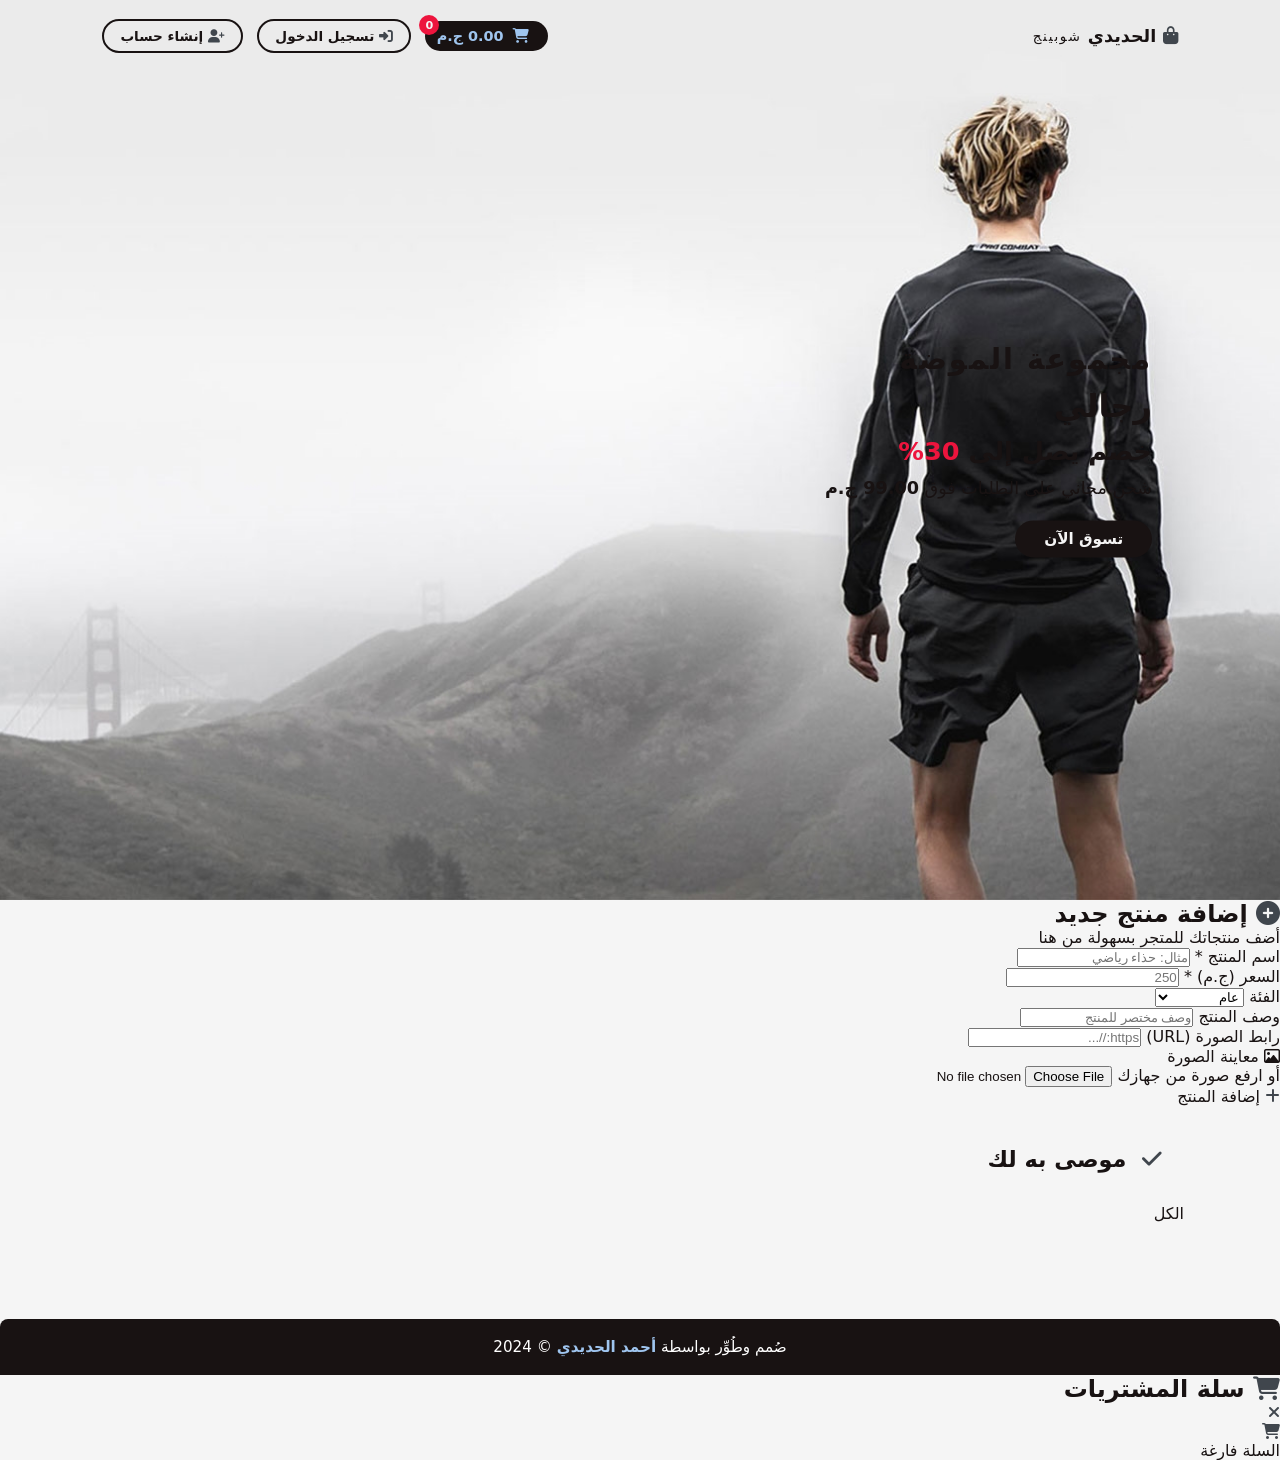
==== commit 03a0da53: "Add files via upload" ====
--- a/index.html
+++ b/index.html
@@ -4,139 +4,136 @@
 <head>
   <meta charset="UTF-8" />
   <meta name="viewport" content="width=device-width, initial-scale=1.0" />
-  <link rel="shortcut icon" href="/images/bag-shopping-solid.svg" type="image/x-icon">
+  <link rel="shortcut icon" href="./images/bag-shopping-solid.svg" type="image/x-icon">
   <link rel="stylesheet" href="css/main.css" />
   <link rel="stylesheet" href="css/header.css">
   <link rel="stylesheet" href="css/pages/index.css">
   <link rel="stylesheet" href="css/pages/footer.css">
+  <link rel="stylesheet" href="css/cart-drawer.css">
   <link rel="stylesheet" href="https://cdnjs.cloudflare.com/ajax/libs/font-awesome/6.6.0/css/all.min.css"
     integrity="sha512-Kc323vGBEqzTmouAECnVceyQqyqdsSiqLQISBL29aUW4U/M7pSPA/gEUZQqv1cwx4OnYxTxve5UMg5GT6L4JJg=="
     crossorigin="anonymous" referrerpolicy="no-referrer" />
-  <link rel="preconnect" href="https://fonts.googleapis.com">
-  <link rel="preconnect" href="https://fonts.gstatic.com" crossorigin>
-  <link href="https://fonts.googleapis.com/css2?family=Cairo:wght@400;600;700&display=swap" rel="stylesheet">
-  <style>body, * { font-family: 'Cairo', sans-serif; }</style>
-  <title>الحديدي | متجر إلكتروني</title>
+  <title>متجر الحديدي</title>
 </head>
 
 <body>
+
   <div class="top-img">
     <header id="head" class="flex">
       <div class="logo">
         <i class="fa-solid fa-bag-shopping"></i>
         <span>الحديدي</span>
-        <p>تسوق</p>
+        <p>شوبينج</p>
       </div>
       <div class="links">
-        <a href="/pages/Cart.html" class="cart"><i class="fa-solid fa-cart-shopping"></i>
-          ج.م 0.00<span class="proudct-number">2</span>
-          <a href="./pages/signin.html" class="sign"><i class="fa-solid fa-right-to-bracket"></i>تسجيل الدخول</a>
-          <a href="./pages/register.html" class="register"><i class="fa-solid fa-user-plus"></i>إنشاء حساب</a>
+        <button class="cart" id="cart-btn" onclick="openCart()">
+          <i class="fa-solid fa-cart-shopping"></i>
+          <span id="header-total">0.00 ج.م</span>
+          <span class="proudct-number" id="header-count">0</span>
+        </button>
+        <a href="./pages/signin.html" class="sign"><i class="fa-solid fa-right-to-bracket"></i>تسجيل الدخول</a>
+        <a href="./pages/register.html" class="register"><i class="fa-solid fa-user-plus"></i>إنشاء حساب</a>
       </div>
     </header>
+
     <section class="content">
-      <div class="lifestyle">مجموعة لايف ستايل</div>
+      <div class="lifestyle">مجموعة الموضة</div>
       <div class="men">رجالي</div>
-      <div class="sale">خصم يصل إلى <span>30%</span></div>
-      <div class="get-free">شحن مجاني على الطلبات فوق <span>499 ج.م</span></div>
-      <button>تسوق الآن</button>
+      <div class="sale">خصم يصل إلى
+        <span>30%</span>
+      </div>
+      <div class="get-free">شحن مجاني على الطلبات فوق
+        <span>99.00 ج.م</span>
+      </div>
+      <button onclick="document.getElementById('products-section').scrollIntoView({behavior:'smooth'})">تسوق الآن</button>
     </section>
   </div>
 
-  <main>
-    <h1 class="recommended"><i class="fa-solid fa-check"></i> موصى به لك</h1>
-    <section class="proudcts flex">
-      <article class="card">
-        <a href="./pages/products-detels .html" target="_blank"><img src="./images/1.png" alt="منتج"></a>
-        <div class="content">
-          <h1 class="title">اسم المنتج</h1>
-          <p class="descrption">وصف مختصر للمنتج يوضح مميزاته وجودته العالية.</p>
-          <div class="flex">
-            <div class="price">100 ج.م</div>
-            <button class="flex"><i class="fa-solid fa-cart-plus"></i> أضف للسلة</button>
+  <!-- قسم إضافة منتج -->
+  <section class="add-product-section" id="add-section">
+    <div class="add-product-inner">
+      <h2><i class="fa-solid fa-circle-plus"></i> إضافة منتج جديد</h2>
+      <p class="add-sub">أضف منتجاتك للمتجر بسهولة من هنا</p>
+      <div class="add-form-grid">
+        <div class="form-grp">
+          <label>اسم المنتج *</label>
+          <input type="text" id="inp-name" placeholder="مثال: حذاء رياضي" />
+        </div>
+        <div class="form-grp">
+          <label>السعر (ج.م) *</label>
+          <input type="number" id="inp-price" placeholder="250" min="1" />
+        </div>
+        <div class="form-grp">
+          <label>الفئة</label>
+          <select id="inp-cat">
+            <option value="عام">عام</option>
+            <option value="أحذية">أحذية</option>
+            <option value="حقائب">حقائب</option>
+            <option value="ملابس">ملابس</option>
+            <option value="إكسسوارات">إكسسوارات</option>
+            <option value="أحزمة">أحزمة</option>
+            <option value="قبعات">قبعات</option>
+            <option value="نظارات">نظارات</option>
+            <option value="محافظ">محافظ</option>
+          </select>
+        </div>
+        <div class="form-grp">
+          <label>وصف المنتج</label>
+          <input type="text" id="inp-desc" placeholder="وصف مختصر للمنتج" />
+        </div>
+        <div class="form-grp">
+          <label>رابط الصورة (URL)</label>
+          <input type="url" id="inp-img-url" placeholder="https://..." oninput="previewFromUrl(this.value)" />
+          <div class="img-preview-box" id="url-preview">
+            <span><i class="fa-regular fa-image"></i> معاينة الصورة</span>
           </div>
         </div>
-      </article>
-      <article class="card">
-        <a href="./pages/products-detels .html" target="_blank"><img src="./images/2.webp" alt="منتج"></a>
-        <div class="content">
-          <h1 class="title">اسم المنتج</h1>
-          <p class="descrption">وصف مختصر للمنتج يوضح مميزاته وجودته العالية.</p>
-          <div class="flex">
-            <div class="price">100 ج.م</div>
-            <button class="flex"><i class="fa-solid fa-cart-plus"></i> أضف للسلة</button>
-          </div>
+        <div class="form-grp">
+          <label>أو ارفع صورة من جهازك</label>
+          <input type="file" id="inp-img-file" accept="image/*" onchange="previewFromFile(this)" />
         </div>
-      </article>
-      <article class="card">
-        <a href="./pages/products-detels .html" target="_blank"><img src="./images/3.webp" alt="منتج"></a>
-        <div class="content">
-          <h1 class="title">اسم المنتج</h1>
-          <p class="descrption">وصف مختصر للمنتج يوضح مميزاته وجودته العالية.</p>
-          <div class="flex">
-            <div class="price">100 ج.م</div>
-            <button class="flex"><i class="fa-solid fa-cart-plus"></i> أضف للسلة</button>
-          </div>
-        </div>
-      </article>
-      <article class="card">
-        <a href="./pages/products-detels .html" target="_blank"><img src="./images/4.webp" alt="منتج"></a>
-        <div class="content">
-          <h1 class="title">اسم المنتج</h1>
-          <p class="descrption">وصف مختصر للمنتج يوضح مميزاته وجودته العالية.</p>
-          <div class="flex">
-            <div class="price">100 ج.م</div>
-            <button class="flex"><i class="fa-solid fa-cart-plus"></i> أضف للسلة</button>
-          </div>
-        </div>
-      </article>
-      <article class="card">
-        <a href="./pages/products-detels .html" target="_blank"><img src="./images/5.webp" alt="منتج"></a>
-        <div class="content">
-          <h1 class="title">اسم المنتج</h1>
-          <p class="descrption">وصف مختصر للمنتج يوضح مميزاته وجودته العالية.</p>
-          <div class="flex">
-            <div class="price">100 ج.م</div>
-            <button class="flex"><i class="fa-solid fa-cart-plus"></i> أضف للسلة</button>
-          </div>
-        </div>
-      </article>
-      <article class="card">
-        <a href="./pages/products-detels .html" target="_blank"><img src="./images/6.webp" alt="منتج"></a>
-        <div class="content">
-          <h1 class="title">اسم المنتج</h1>
-          <p class="descrption">وصف مختصر للمنتج يوضح مميزاته وجودته العالية.</p>
-          <div class="flex">
-            <div class="price">100 ج.م</div>
-            <button class="flex"><i class="fa-solid fa-cart-plus"></i> أضف للسلة</button>
-          </div>
-        </div>
-      </article>
-      <article class="card">
-        <a href="./pages/products-detels .html" target="_blank"><img src="./images/7.webp" alt="منتج"></a>
-        <div class="content">
-          <h1 class="title">اسم المنتج</h1>
-          <p class="descrption">وصف مختصر للمنتج يوضح مميزاته وجودته العالية.</p>
-          <div class="flex">
-            <div class="price">100 ج.م</div>
-            <button class="flex"><i class="fa-solid fa-cart-plus"></i> أضف للسلة</button>
-          </div>
-        </div>
-      </article>
-      <article class="card">
-        <a href="./pages/products-detels .html" target="_blank"><img src="./images/8.png" alt="منتج"></a>
-        <div class="content">
-          <h1 class="title">اسم المنتج</h1>
-          <p class="descrption">وصف مختصر للمنتج يوضح مميزاته وجودته العالية.</p>
-          <div class="flex">
-            <div class="price">100 ج.م</div>
-            <button class="flex"><i class="fa-solid fa-cart-plus"></i> أضف للسلة</button>
-          </div>
-        </div>
-      </article>
-    </section>
+      </div>
+      <button class="btn-submit-product" onclick="addProduct()">
+        <i class="fa-solid fa-plus"></i> إضافة المنتج
+      </button>
+    </div>
+  </section>
+
+  <main id="products-section">
+    <h1 class="recommended"><i class="fa-solid fa-check"></i> موصى به لك</h1>
+    <div class="filter-bar" id="filter-bar">
+      <button class="filter-btn active" onclick="filterProducts('الكل', this)">الكل</button>
+    </div>
+    <section class="proudcts flex" id="products-grid"></section>
   </main>
-  <footer>تصميم وتطوير <span>أحمد الحديدي</span> © 2024</footer>
+
+  <footer>صُمم وطُوِّر بواسطة <span>أحمد الحديدي</span> © 2024</footer>
+
+  <!-- Cart Drawer -->
+  <div class="cart-overlay" id="cart-overlay" onclick="closeCart()"></div>
+  <div class="cart-drawer" id="cart-drawer">
+    <div class="cart-drawer-header">
+      <h2><i class="fa-solid fa-cart-shopping"></i> سلة المشتريات</h2>
+      <button class="btn-close-cart" onclick="closeCart()"><i class="fa-solid fa-xmark"></i></button>
+    </div>
+    <div class="cart-drawer-body" id="cart-body">
+      <div class="cart-empty-state">
+        <i class="fa-solid fa-cart-shopping"></i>
+        <p>السلة فارغة</p>
+      </div>
+    </div>
+    <div class="cart-drawer-footer" id="cart-footer" style="display:none;">
+      <div class="cart-row"><span>المجموع الفرعي</span><strong id="cart-subtotal">0 ج.م</strong></div>
+      <div class="cart-row"><span>الشحن</span><strong id="cart-shipping">مجاني</strong></div>
+      <div class="cart-row total-row"><span>الإجمالي</span><strong id="cart-grand-total">0 ج.م</strong></div>
+      <button class="btn-checkout"><i class="fa-solid fa-lock"></i> إتمام الشراء</button>
+      <button class="btn-clear" onclick="clearCart()"><i class="fa-solid fa-trash-can"></i> إفراغ السلة</button>
+    </div>
+  </div>
+
+  <div class="toast-msg" id="toast"><span id="toast-text"></span></div>
+
+  <script src="js/main.js"></script>
+  <script src="js/store.js"></script>
 </body>
-<script src="js/main.js"></script>
 </html>
--- a/css/main.css
+++ b/css/main.css
@@ -6,80 +6,81 @@
   --bodyFont: #181212;
   --fontColor: #9fc5ef;
   --icon: #40464d;
-  --numberColor:#ed143d;
-  --redButton:#ed143d;
-  --buttonColor :#1976d2;
-  --footer-bg:#181212;
+  --numberColor: #ed143d;
+  --redButton: #ed143d;
+  --buttonColor: #1976d2;
+  --footer-bg: #181212;
   --white: #fff;
 }
-/*=================
-    my class 
-  =================*/
 
-.border {
-  border: 2px red solid;
+/* =====================
+     Reset & Base
+======================== */
+*,
+*::before,
+*::after {
+  margin: 0;
+  padding: 0;
+  box-sizing: border-box;
+  user-select: none;
 }
+
+@import url("https://fonts.googleapis.com/css2?family=Cairo:wght@400;600;700&display=swap");
+
+html {
+  font-family: 'Cairo', system-ui, sans-serif;
+  scroll-behavior: smooth;
+  direction: rtl;
+}
+
+body {
+  background-color: var(--bodyBG);
+  color: var(--bodyFont);
+}
+
+/* =====================
+     Scrollbar
+======================== */
+::-webkit-scrollbar { width: 0.88rem; }
+::-webkit-scrollbar-track {
+  border: 7px solid #292c3b;
+  box-shadow: inset 0 0 2.5px 2px rgba(0,0,0,0.5);
+  border-radius: 4px;
+  background-color: #d4d4d8;
+}
+::-webkit-scrollbar-thumb { background: #999; border-radius: 2px; }
+::-webkit-scrollbar-thumb:hover { background: #555; }
+html { scrollbar-color: #9e4673 #3d4a59; }
+
+/* =====================
+     Utility Classes
+======================== */
 .flex {
   display: flex;
   align-items: center;
 }
+
 /* =====================
-     General Style
- ======================== */
-* {
-  margin: 0;
-  padding: 0;
-  user-select: none;
+     Interactive Elements
+======================== */
+a, button {
+  all: unset;
+  display: inline-block;
+  transition: 0.2s;
+  cursor: pointer;
 }
-@import url("https://fonts.googleapis.com/css2?family=Roboto:wght@100;300;400;500;700;900&display=swap");
+button:active, a:active { scale: 0.8; }
+button:disabled {
+  opacity: 0.7;
+  cursor: not-allowed;
+  scale: 1;
+}
+li { list-style: none; }
+.fa-solid { color: var(--icon); }
 
-html {
-  font-family: system-ui, -apple-system, "Roboto", sans-serif;
-  box-sizing: border-box;
-  scroll-behavior: smooth;
-
-}
-main {
-  width: 80%;
-  margin-inline: auto;
-}
-@media (width < 600px ) {
-  main {
-    width: 100%;
-  }
-}
-*,
-*:before,
-*:after {
-  box-sizing: inherit;
-}
-::-webkit-scrollbar {
-  width: 0.88rem;
-}
-
-::-webkit-scrollbar-track {
-  border: 7px solid #292c3b;
-  box-shadow: inset 0 0 2.5px 2px rgba(0, 0, 0, 0.5);
-  border-radius: 4px;
-  background-color: #d4d4d8;
-}
-
-::-webkit-scrollbar-thumb {
-  background: #999;
-  border-radius: 2px;
-}
-
-::-webkit-scrollbar-thumb:hover {
-  background: #555;
-}
-
-/* for Firefox */
-html {
-  scrollbar-color: #9e4673 #3d4a59;
-}
 /* =====================
-      Html Element
-   ===================== */
+     Fixed Utility
+======================== */
 .fixed {
   position: fixed;
   right: 0;
@@ -87,32 +88,23 @@
   background-color: var(--footer-bg);
   z-index: 11;
   color: var(--white);
-  & .fa-solid {
-    color: var(--white);
-  }
 }
-   a,
-button {
-  all: unset;
-  display: inline-block;
-  transition: 0.2s;
+.fixed .fa-solid { color: var(--white); }
+
+/* =====================
+     Main Content Width
+======================== */
+main {
+  width: 85%;
+  margin-inline: auto;
 }
-button:active,
-a:active {
-  scale: 0.8;
+
+/* =====================
+     Responsive
+======================== */
+@media (max-width: 768px) {
+  main { width: 95%; }
 }
-button:hover,
-a:hover {
-  cursor: pointer;
+@media (max-width: 480px) {
+  main { width: 100%; padding-inline: 0.5rem; }
 }
-button:disabled {
-  opacity: 0.7;
-  cursor: no-drop;
-  scale: 1;
-}
-li {
-  list-style: none;
-}
-.fa-solid {
-  color: var(--icon);
-}
--- a/css/header.css
+++ b/css/header.css
@@ -1,89 +1,130 @@
+/* =====================
+     Header — RTL
+======================== */
 header.flex {
   justify-content: space-between;
   align-items: center;
-  padding-inline: 10%;
-  padding-top: 1.2rem;
+  padding-inline: 8%;
+  padding-block: 1.2rem;
+  flex-wrap: wrap;
+  gap: 0.8rem;
+}
 
-  & .sign {
-    margin-inline: 1rem;
+/* Logo */
+header.flex .logo {
+  display: flex;
+  align-items: center;
+  gap: 0.4rem;
+}
+header.flex .logo .fa-solid { font-size: 1.1rem; }
+header.flex .logo span { font-weight: bold; font-size: 1.1rem; }
+header.flex .logo p {
+  letter-spacing: 0.1rem;
+  font-weight: 400;
+  font-size: 0.85rem;
+}
+
+/* Nav links */
+header.flex .links {
+  display: flex;
+  align-items: center;
+  gap: 0.6rem;
+  flex-wrap: wrap;
+}
+header.flex .links .fa-solid {
+  margin-left: 0.3rem;
+  margin-right: 0;
+}
+
+/* Sign in / Register buttons */
+header.flex .sign,
+header.flex .register {
+  padding: 0.44rem 1rem;
+  border: 2px solid var(--bodyFont);
+  border-radius: 20px;
+  font-size: 0.85rem;
+  font-weight: 600;
+  white-space: nowrap;
+}
+header.flex .sign { margin-inline: 0.3rem; }
+
+header.flex .sign:hover,
+header.flex .register:hover {
+  background-color: var(--bodyFont);
+  color: var(--fontColor);
+}
+header.flex .sign:hover .fa-solid,
+header.flex .register:hover .fa-solid {
+  color: var(--fontColor);
+}
+
+/* Cart button */
+header.flex .cart {
+  position: relative;
+  display: flex;
+  align-items: center;
+  gap: 0.3rem;
+  padding: 0.44rem 1.2rem 0.44rem 0.7rem;
+  background-color: var(--bodyFont);
+  border-radius: 20px;
+  color: var(--fontColor);
+  font-size: 0.9rem;
+  font-weight: 600;
+  white-space: nowrap;
+}
+header.flex .cart .fa-solid { color: var(--fontColor); }
+header.flex .cart .proudct-number {
+  position: absolute;
+  width: 20px;
+  height: 20px;
+  background-color: var(--numberColor);
+  top: -6px;
+  left: -6px;
+  right: auto;
+  font-size: 0.7rem;
+  font-weight: bold;
+  color: var(--bodyBG);
+  border-radius: 50%;
+  display: flex;
+  align-items: center;
+  justify-content: center;
+}
+
+/* =====================
+     Responsive: Tablet
+======================== */
+@media (max-width: 768px) {
+  header.flex {
+    padding-inline: 4%;
+    justify-content: center;
+    gap: 1rem;
   }
-
-  & .sign,
-  .register {
-    padding: 0.44rem 1rem;
-    border: 2px solid var(--bodyFont);
-    border-radius: 20px;
-    font-size: 0.88rem;
-    font-weight: 500;
-  }
-  & .links .fa-solid {
-    margin-right: 0.3rem;
-  }
-  & .sign:hover,
-  .register:hover,
-  .sign:hover .fa-solid,
-  .register:hover .fa-solid {
-    background-color: var(--bodyFont);
-    color: var(--fontColor);
-  }
-  & .cart {
-    position: relative;
-    padding: 0.44rem 1.1rem 0.44rem 0.6rem;
-    background-color: var(--bodyFont);
-    border-radius: 20px;
-    color: var(--fontColor);
-    font-size: 0.9rem;
-    font-weight: 500;
-  }
-  & .cart .fa-solid {
-    color: var(--fontColor);
-  }
-  & .cart .proudct-number {
-    position: absolute;
-    width: 20px;
-    height: 20px;
-    background-color:var(--numberColor);
-    top: -5px;
-    font-size: 0.7rem;
-    font-weight: bold;
-    right: 0;
-    color: var(--bodyBG);
-    border-radius: 50%;
-    display: flex;
-    align-items: center;
+  header.flex .links {
     justify-content: center;
-  }
-
-  & .logo .fa-solid {
-    font-size: 1rem;
-  }
-  & .logo span {
-    font-weight: bold;
-  }
-  & .logo p {
-    letter-spacing: 0.16rem;
-    font-weight: 400;
   }
 }
 
-
-@media( width < 600px){
-    header.flex  {
-        justify-content: center;
-        padding-inline: 0;
-        
-        & .logo .fa-solid, p {
-            display: none;
-        }
-        
-        & .links {
-            display: flex;
-            flex-wrap: wrap;
-            gap: 1rem;
-            margin-left: 10px;
-            justify-content: center;
-        }
-    
-    }
-    }
-
+/* =====================
+     Responsive: Mobile
+======================== */
+@media (max-width: 480px) {
+  header.flex {
+    padding-inline: 2%;
+    flex-direction: column;
+    gap: 0.7rem;
+  }
+  header.flex .logo p { display: none; }
+  header.flex .links {
+    gap: 0.4rem;
+    justify-content: center;
+  }
+  header.flex .sign,
+  header.flex .register {
+    padding: 0.35rem 0.7rem;
+    font-size: 0.78rem;
+  }
+  header.flex .cart {
+    font-size: 0.82rem;
+    padding: 0.35rem 1rem 0.35rem 0.5rem;
+  }
+}
--- a/css/pages/index.css
+++ b/css/pages/index.css
@@ -1,122 +1,177 @@
+/* =====================
+     Hero Section
+======================== */
 div.top-img {
   position: relative;
   background-image: url(../../images/bac.jpg);
-  height: 100vh;
+  min-height: 100vh;
   background-position: center;
   background-repeat: no-repeat;
   background-size: cover;
   background-attachment: fixed;
 }
-@media (width < 1000px) {
-  div.top-img {
-    background-position: left;
-  }
+
+@media (max-width: 1000px) {
+  div.top-img { background-position: left; }
 }
+@media (max-width: 600px) {
+  div.top-img { background-attachment: scroll; }
+}
+
+/* Hero Content — positioned right for RTL */
 section.content {
   position: absolute;
+  top: 50%;
+  transform: translateY(-50%);
+  right: 10%;
+  left: auto;
+  text-align: right;
+}
+
+section.content .lifestyle {
+  font-size: 1.8rem;
+  text-transform: uppercase;
+  font-weight: 700;
+  letter-spacing: 2px;
+}
+section.content .men {
   font-size: 2rem;
-  letter-spacing: 2px;
-  transform: translateY(-50%);
-  top: 50%;
-  font-size: 2rem;
-  margin-left: 10%;
+  text-transform: uppercase;
+  font-weight: bold;
+  margin-top: 0.7rem;
+}
+section.content .sale {
+  font-size: 1.6rem;
+  margin-block: 0.7rem;
+  font-weight: bold;
+}
+section.content .sale span { color: var(--numberColor); }
+section.content .get-free { font-size: 1.1rem; margin-bottom: 0.5rem; }
+section.content .get-free span { font-weight: bold; }
 
-  & .lifestyle {
-    text-transform: uppercase;
-    font-size: 2rem;
-  }
-  & .men {
-    text-transform: uppercase;
-    margin-top: 0.7rem;
-    font-weight: bold;
-  }
-  & .sale {
-    margin-block: 0.7rem;
-    text-transform: uppercase;
-    font-weight: bold;
-  }
-  & .sale span {
-    color: var(--numberColor);
-  }
-  & .get-free {
-    font-size: 1.4rem;
-  }
-  & button {
-    background-color: var(--bodyFont);
-    letter-spacing: 0;
-    border-radius: 20px;
-    padding: 0.6rem 1.6rem;
-    margin-top: 0.9rem;
-    font-size: 0.9rem;
-    color: var(--bodyBG);
-  }
+section.content button {
+  background-color: var(--bodyFont);
+  border-radius: 20px;
+  padding: 0.6rem 1.8rem;
+  margin-top: 0.9rem;
+  font-size: 0.95rem;
+  font-weight: 600;
+  color: var(--bodyBG);
+  letter-spacing: 0;
+  display: inline-block;
 }
-main .recommended{
-    margin: 2.3rem 0 2rem 2% ;
+section.content button:hover { background-color: #333; }
+
+/* =====================
+     Recommended Title
+======================== */
+main .recommended {
+  margin: 2.5rem 2% 2rem;
+  font-size: 1.4rem;
 }
-@media (width < 600px ) {
-    main .recommended {
-        margin : 2.3rem 0 2rem 0.5% ;
-        font-size: 1.5rem;
-    }
-}
+main .recommended .fa-solid { margin-left: 0.5rem; margin-right: 0; }
+
+/* =====================
+     Products Grid
+======================== */
 main section.proudcts.flex {
   flex-wrap: wrap;
   justify-content: center;
-  gap: 2rem 1rem;
+  gap: 2rem 1.2rem;
+  padding-bottom: 3rem;
+}
 
-  & article.card {
-    border-radius: 5px;
-    box-shadow: 0px 2px 1px -1px rgba(0, 0, 0, 0.2),
-      0px 1px 1px 0px rgba(0, 0, 0, 0.14), 0px 1px 3px 0px rgba(0, 0, 0, 0.12);
-      transition: 0.2s;
+/* Product Card */
+main section.proudcts article.card {
+  border-radius: 8px;
+  box-shadow: 0 2px 8px rgba(0,0,0,0.12);
+  transition: transform 0.2s, box-shadow 0.2s;
+  overflow: hidden;
+  background-color: var(--white);
+}
+main section.proudcts article.card:hover {
+  transform: translateY(-4px);
+  box-shadow: 0 6px 16px rgba(0,0,0,0.15);
+}
+
+main section.proudcts img {
+  width: 260px;
+  height: 260px;
+  object-fit: cover;
+  display: block;
+}
+
+main section.proudcts .content {
+  width: 260px;
+  padding: 0.6rem;
+  text-align: right;
+}
+main section.proudcts .content .title {
+  font-size: 1rem;
+  font-weight: 700;
+  margin-bottom: 0.3rem;
+}
+main section.proudcts .content .descrption {
+  font-size: 0.82rem;
+  color: #555;
+  line-height: 1.4rem;
+  margin-bottom: 0.5rem;
+}
+main section.proudcts .content .flex {
+  justify-content: space-between;
+  align-items: center;
+  margin-top: 0.4rem;
+}
+main section.proudcts .content .price {
+  font-size: 0.9rem;
+  font-weight: bold;
+  color: var(--numberColor);
+}
+main section.proudcts .content button {
+  display: flex;
+  align-items: center;
+  gap: 0.3rem;
+  font-size: 0.82rem;
+  padding: 0.44rem 0.9rem;
+  border-radius: 6px;
+  color: var(--white);
+  background-color: var(--buttonColor);
+}
+main section.proudcts .content button:hover { background-color: #1565c0; }
+main section.proudcts .content .fa-solid { color: var(--white); }
+
+/* =====================
+     Responsive: Tablet
+======================== */
+@media (max-width: 768px) {
+  section.content {
+    right: 5%;
+    left: 5%;
   }
-  & article.card:hover {
-    scale: 1.01;
+  section.content .lifestyle { font-size: 1.4rem; }
+  section.content .men { font-size: 1.6rem; }
+  section.content .sale { font-size: 1.3rem; }
+
+  main .recommended { margin: 2rem 1% 1.5rem; font-size: 1.2rem; }
+}
+
+/* =====================
+     Responsive: Mobile
+======================== */
+@media (max-width: 480px) {
+  section.content {
+    right: 3%;
+    left: 3%;
+    text-align: center;
   }
-  & img {
-    width: 260px;
-    border-radius: 5px 5px 0 0;   
-  }
-  & .content {
-    width: 260px;
-    background-color: #fff;
-    border-radius: 0 0 5px 5px;
-  }
-  & .content .flex {
-    justify-content: space-between;
-    padding-inline: 0.4rem;
-    margin-top: 0.5rem;
-    margin-bottom: 0.7rem;
+  section.content .lifestyle { font-size: 1.2rem; letter-spacing: 1px; }
+  section.content .men { font-size: 1.4rem; }
+  section.content .sale { font-size: 1.1rem; }
+  section.content .get-free { font-size: 0.95rem; }
 
+  main .recommended { font-size: 1.1rem; }
 
-  }
-  & .content .title {
-    padding-top: 0.7rem;
-    padding-inline: 0.4rem;
-    text-transform: capitalize;
-  }
-  & .content .descrption {
-    margin-top: 0.5rem;
-    margin-bottom: 0.7rem;
-    font-size: 0.8rem;
-    padding-inline: 0.4rem;
-    line-height: 1.1rem;
-  }
-  & .content .price {
-    font-size: 0.8rem;
-    font-weight: bold;
-    color: var(--numberColor);
-  }
-  & .content button {
-    font-size: 0.8rem;
-    padding: 0.44rem 1rem;
-    border-radius: 5px;
-    color: var(--bodyBG);
-    background-color: var(--buttonColor);
-    gap: 0.33rem;
-  }
-  & .content .fa-solid {
-    color: var(--bodyBG);
-    }
+  main section.proudcts img { width: 100%; height: 220px; }
+  main section.proudcts .content { width: 100%; }
+  main section.proudcts article.card { width: 90%; max-width: 340px; }
 }
--- a/css/pages/footer.css
+++ b/css/pages/footer.css
@@ -1,16 +1,17 @@
+/* =====================
+     Footer
+======================== */
 footer {
-    text-align: center;
-    background-color: var(--footer-bg);
-    border-top-left-radius: 8px;
-    border-top-right-radius: 8px;
-    padding-block: 1rem;
-    margin-top: 3rem;
-    color: white;
-    font-size: 17px;
-    
-    & span {
-        color: var(--fontColor);
-        font-weight: bold;
-        cursor: pointer;
-    }
+  text-align: center;
+  background-color: var(--footer-bg);
+  border-radius: 8px 8px 0 0;
+  padding-block: 1.2rem;
+  margin-top: 3rem;
+  color: var(--white);
+  font-size: 0.95rem;
 }
+footer span {
+  color: var(--fontColor);
+  font-weight: bold;
+  cursor: pointer;
+}
